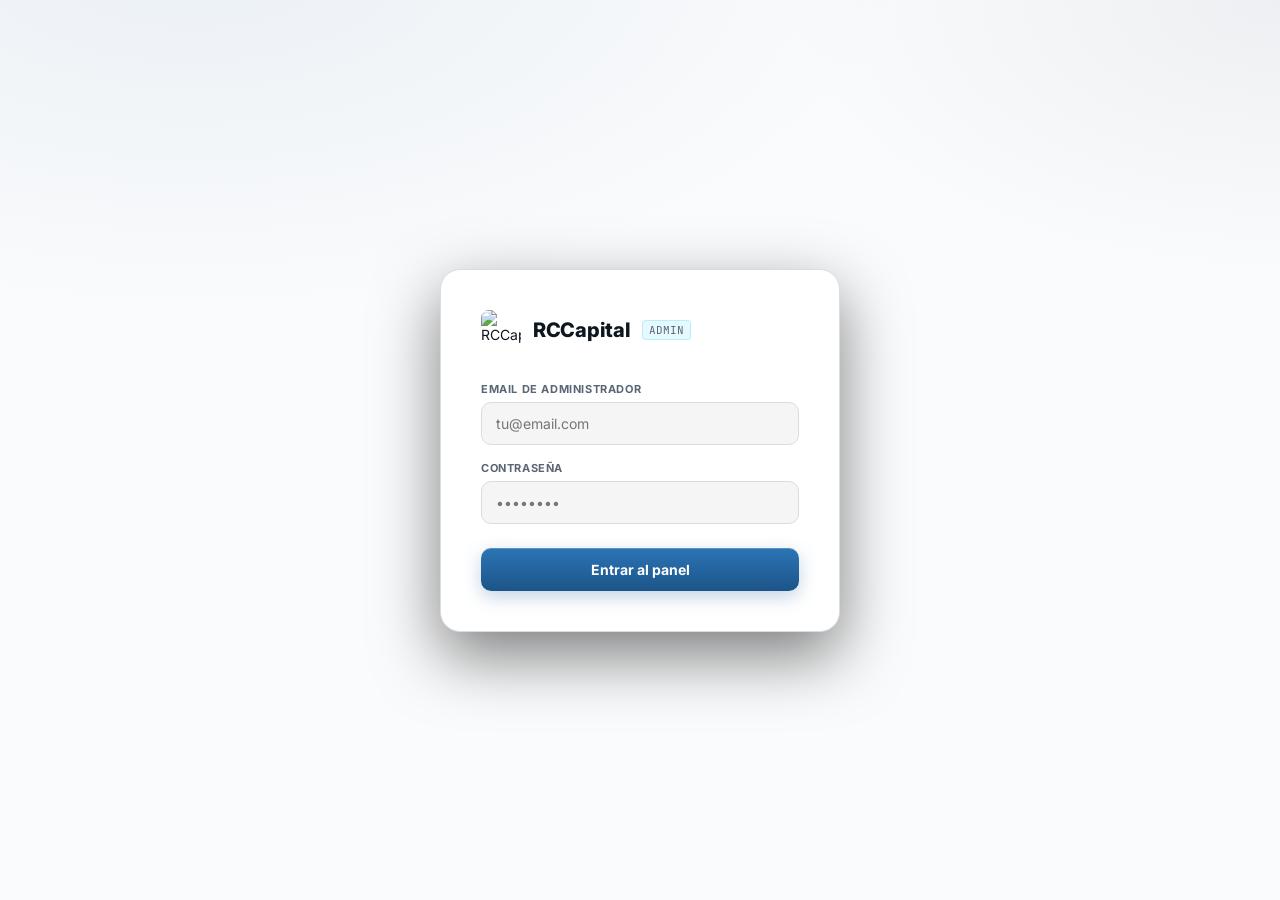
==== admin.html @ 69b7f6bd "Add files via upload" ====
<!doctype html>
<html lang="es">
<head>
<meta charset="utf-8"/>
<meta name="viewport" content="width=device-width,initial-scale=1"/>
<title>RCCapital · Admin</title>
<link href="https://fonts.googleapis.com/css2?family=Inter:wght@300;400;500;600&family=JetBrains+Mono:wght@400;500&display=swap" rel="stylesheet"/>
<script src="https://cdn.jsdelivr.net/npm/@supabase/supabase-js@2"></script>
<style>
:root{
  --bg:#FAFBFC;--surface:#F1F4F8;--surface2:#E4E9F0;
  --border:#D6DDE6;--border2:#A8C2DA;
  --text:#0E1620;--text2:#5A6675;--muted:#5A6675;
  --accent:#23639E;--accent2:#1D5488;--steel:#7C8B9C;
  --good:#0B8A6B;--bad:#C8483C;--warn:#C47A1E;
  --sans:'Inter','Helvetica Neue',sans-serif;
  --mono:'JetBrains Mono','Fira Code',monospace;
  --r:6px;--rm:12px;
  --btn-grad:linear-gradient(180deg,#2C74B4 0%,#23639E 55%,#1D5488 100%);
  --btn-hover:linear-gradient(180deg,#337FC2 0%,#2A6EAC 55%,#215E96 100%);
  --btn-shadow:0 1px 0 rgba(255,255,255,.22) inset,0 6px 18px rgba(35,99,158,.28);
  --shadow:0 2px 12px rgba(20,22,27,.14);
  --shadow-lg:0 8px 32px rgba(20,22,27,.18);
}

*,*::before,*::after{box-sizing:border-box;margin:0;padding:0;}
body{font-family:var(--sans);background:radial-gradient(1200px 600px at 15% -5%,rgba(35,99,158,.07),transparent 60%),radial-gradient(900px 500px at 100% 0%,rgba(124,139,156,.10),transparent 55%),#FAFBFC;background-attachment:fixed;color:var(--text);min-height:100vh;font-size:14px;-webkit-font-smoothing:antialiased;}

/* LOGIN */
#loginScreen{min-height:100vh;display:flex;align-items:center;justify-content:center;padding:24px;}
.login-box{background:#fff;border:1px solid var(--border);border-radius:20px;
  padding:40px;width:100%;max-width:400px;box-shadow:0 24px 64px rgba(0,0,0,.5);}
.login-logo{display:flex;align-items:center;gap:12px;margin-bottom:32px;}
.login-logo .dot{width:10px;height:10px;border-radius:50%;background:var(--btn-grad);}
.login-logo h1{font-size:20px;font-weight:800;letter-spacing:-.3px;}
.login-logo span{font-size:11px;color:var(--muted);background:rgba(0,194,255,.1);
  border:1px solid rgba(0,194,255,.2);border-radius:4px;padding:2px 6px;font-family:var(--mono);}
.field{margin-bottom:16px;}
.field label{display:block;font-size:11px;font-weight:700;letter-spacing:.6px;
  text-transform:uppercase;color:var(--muted);margin-bottom:6px;}
.field input{width:100%;padding:12px 14px;background:rgba(0,0,0,.04);
  border:1px solid var(--border);border-radius:10px;color:var(--text);
  font-family:var(--sans);font-size:14px;outline:none;transition:border-color .2s;}
.field input:focus{border-color:var(--accent);}
.btn-primary{width:100%;padding:13px;background:var(--btn-grad);color:#000;
  font-family:var(--sans);font-size:14px;font-weight:700;border:none;
  border-radius:10px;cursor:pointer;transition:opacity .2s;margin-top:8px;}
.btn-primary:hover{opacity:.85;}
.btn-primary:disabled{opacity:.4;cursor:not-allowed;}
#loginErr{font-size:12px;color:var(--bad);margin-top:10px;text-align:center;display:none;}

/* MAIN APP */
#appScreen{display:none;min-height:100vh;}

/* SIDEBAR */
.layout{display:flex;min-height:100vh;}

/* SIDEBAR */
.sidebar{
  width:220px;
  background:linear-gradient(180deg,#1D4B7C 0%,#163A61 55%,#102A47 100%);
  border-right:1px solid rgba(255,255,255,.06);
  box-shadow:2px 0 16px rgba(16,42,71,.18);
  padding:20px 14px;display:flex;flex-direction:column;flex-shrink:0;
  transition:width .25s ease, padding .25s ease;overflow:hidden;position:relative;
}
.sidebar::after{
  content:'';position:absolute;top:0;left:0;right:0;height:1px;
  background:linear-gradient(90deg,transparent,rgba(255,255,255,.18),transparent);
  pointer-events:none;
}
.sidebar.collapsed{width:56px;padding:20px 8px;}
.sidebar.collapsed .sidebar-logo h2,
.sidebar.collapsed .sidebar-logo .tag,
.sidebar.collapsed .nav-label,
.sidebar.collapsed .logout-btn span,
.sidebar.collapsed .sidebar-bottom{display:none;}
.sidebar.collapsed .nav-item{justify-content:center;padding:10px 6px;}
.sidebar.collapsed .nav-item .icon{width:auto;}
.sidebar-logo{display:flex;align-items:center;gap:8px;margin-bottom:28px;padding:0 4px;min-width:0;}
.sidebar-logo h2{font-size:15px;font-weight:800;white-space:nowrap;color:#FFFFFF;letter-spacing:-.2px;}
.sidebar-logo .tag{font-size:9px;color:#9FC8EC;font-family:var(--mono);font-weight:600;
  background:rgba(159,200,236,.14);border:1px solid rgba(159,200,236,.30);
  border-radius:4px;padding:2px 5px;white-space:nowrap;letter-spacing:.5px;}


.nav-item{display:flex;align-items:center;gap:10px;padding:10px 12px;border-radius:10px;
  font-size:13px;font-weight:600;color:var(--muted);cursor:pointer;
  transition:all .15s;border:none;background:transparent;width:100%;text-align:left;margin-bottom:2px;
  white-space:nowrap;overflow:hidden;}
.nav-item:hover{background:rgba(0,0,0,.04);color:var(--text);}
.nav-item.active{background:rgba(0,194,255,.1);color:var(--accent);}
.nav-item .icon{font-size:16px;width:20px;text-align:center;flex-shrink:0;}
.nav-label{overflow:hidden;text-overflow:ellipsis;}
.sidebar-bottom{margin-top:auto;}
.logout-btn{display:flex;align-items:center;gap:8px;padding:10px 12px;border-radius:10px;
  font-size:12px;color:var(--bad);cursor:pointer;background:rgba(255,79,106,.08);
  border:1px solid rgba(255,79,106,.15);width:100%;font-family:var(--sans);font-weight:600;
  transition:all .15s;}
.logout-btn:hover{background:rgba(255,79,106,.15);}

/* MOBILE */
@media(max-width:768px){
  .layout{flex-direction:column;}
  .sidebar{
    width:100% !important;flex-direction:row;align-items:center;
    padding:10px 14px !important;border-right:none;
    border-bottom:1px solid rgba(255,255,255,.08);flex-shrink:0;
    overflow-x:auto;gap:4px;
    background:linear-gradient(90deg,#1D4B7C 0%,#163A61 60%,#102A47 100%);
    box-shadow:0 2px 14px rgba(16,42,71,.20);
  }
  .sidebar.collapsed{width:100% !important;}
  .sidebar-logo{margin-bottom:0;margin-right:8px;}
  .sidebar-logo h2{font-size:13px;}
  .sidebar-logo .tag{display:none;}
  
  .sidebar.collapsed .sidebar-logo h2{display:block;}
  .sidebar.collapsed .nav-label{display:block;}
  .sidebar.collapsed .nav-item{justify-content:flex-start;padding:8px 10px;}
  .sidebar-bottom{display:none;}
  .nav-item{padding:8px 10px;font-size:12px;margin-bottom:0;flex-shrink:0;border-radius:8px;}
  .nav-item .icon{font-size:14px;}
  .sidebar-nav-group{display:flex;gap:4px;flex:1;overflow-x:auto;}
}

/* CONTENT */
.content{flex:1;padding:24px;overflow-y:auto;}
@media(max-width:768px){
  .content{padding:14px;}
  .page-title{font-size:18px;}
  .page-sub{font-size:12px;margin-bottom:16px;}
  .stats-row{grid-template-columns:repeat(3,1fr);gap:8px;margin-bottom:14px;}
  .stat-box{padding:12px;}
  .stat-box .sv{font-size:20px;}
  .card-bd{padding:20px;}
  .form-grid{grid-template-columns:1fr;}
}
.page{display:none;}
.page.active{display:block;}
.page-title{font-size:22px;font-weight:800;margin-bottom:4px;}
.page-sub{font-size:13px;color:var(--muted);margin-bottom:28px;}

/* CARDS */
.card{background:#FFFFFF;border:1px solid #D6DDE6;border-radius:14px;box-shadow:0 2px 10px rgba(20,22,27,.08);margin-bottom:16px;}
.card-hd{padding:16px 20px;border-bottom:1px solid #D6DDE6;display:flex;justify-content:space-between;align-items:center;}
.card-hd h3{font-size:13px;font-weight:700;}
.card-bd{padding:20px;}

/* STATS ROW */
.stats-row{display:grid;grid-template-columns:repeat(3,1fr);gap:12px;margin-bottom:20px;}
.stat-box{background:#fff;border:1px solid var(--border);border-radius:14px;padding:18px;}
.stat-box .sl{font-size:10px;font-weight:700;letter-spacing:.5px;text-transform:uppercase;color:var(--muted);margin-bottom:6px;}
.stat-box .sv{font-size:26px;font-weight:800;font-family:var(--mono);}
.stat-box.accent .sv{color:var(--accent);}
.stat-box.good .sv{color:var(--good);}

/* BUTTONS */
.btn{font-family:var(--sans);font-size:12px;font-weight:700;padding:8px 14px;
  border-radius:8px;border:1px solid var(--border2);background:#F8FAFC;
  color:var(--text);cursor:pointer;transition:all .15s;display:inline-flex;align-items:center;gap:6px;}
.btn:hover{background:rgba(255,255,255,.12);}
.btn.accent{background:rgba(0,194,255,.12);border-color:rgba(0,194,255,.3);color:var(--accent);}
.btn.accent:hover{background:rgba(0,194,255,.22);}
.btn.danger{background:rgba(255,79,106,.08);border-color:rgba(255,79,106,.25);color:var(--bad);}
.btn.danger:hover{background:rgba(255,79,106,.18);}
.btn.good{background:rgba(34,214,138,.1);border-color:rgba(34,214,138,.25);color:var(--good);}
.btn:disabled{opacity:.4;cursor:not-allowed;}

/* TABLE */
.tbl-wrap{overflow-x:auto;border-radius:10px;border:1px solid var(--border);}
table{width:100%;border-collapse:collapse;font-size:13px;}
th,td{padding:11px 14px;text-align:left;border-bottom:1px solid var(--border);}
th{font-size:10px;font-weight:700;letter-spacing:.5px;text-transform:uppercase;
  color:var(--muted);background:rgba(255,255,255,.02);}
tr:last-child td{border-bottom:none;}
tr:hover td{background:rgba(255,255,255,.02);}
td .mono{font-family:var(--mono);font-size:11px;color:var(--muted);}
.badge{font-size:10px;font-weight:700;padding:3px 8px;border-radius:20px;
  font-family:var(--mono);letter-spacing:.3px;}
.badge.good{background:rgba(34,214,138,.12);color:var(--good);border:1px solid rgba(34,214,138,.2);}
.badge.warn{background:rgba(245,166,35,.1);color:var(--warn);border:1px solid rgba(245,166,35,.2);}
.badge.bad{background:rgba(255,79,106,.1);color:var(--bad);border:1px solid rgba(255,79,106,.2);}

/* FORM */
.form-grid{display:grid;grid-template-columns:1fr 1fr;gap:14px;}
@media(max-width:600px){.form-grid{grid-template-columns:1fr;}}
.form-field{display:flex;flex-direction:column;gap:6px;}
.form-field label{font-size:11px;font-weight:700;letter-spacing:.5px;text-transform:uppercase;color:var(--muted);}
.form-field input,.form-field select{padding:10px 12px;background:rgba(0,0,0,.04);
  border:1px solid var(--border);border-radius:8px;color:var(--text);
  font-family:var(--sans);font-size:13px;outline:none;transition:border-color .2s;}
.form-field input:focus,.form-field select:focus{border-color:var(--accent);}
.form-field select option{background:#F1F4F8;}
.file-input{padding:10px 12px;background:rgba(0,0,0,.04);
  border:1.5px dashed var(--border2);border-radius:8px;color:var(--muted);
  font-family:var(--sans);font-size:13px;cursor:pointer;width:100%;display:block;}
.form-full{grid-column:1/-1;}

/* TOAST */
#toast{position:fixed;right:20px;bottom:20px;z-index:999;
  background:#F1F4F8;border:1px solid var(--border2);
  padding:12px 18px;border-radius:12px;font-size:13px;
  box-shadow:0 8px 24px rgba(0,0,0,.4);display:none;max-width:320px;}
#toast.good{border-color:rgba(34,214,138,.3);color:var(--good);}
#toast.bad{border-color:rgba(255,79,106,.3);color:var(--bad);}

/* MODAL */
.modal-overlay{
  position:fixed;top:0;left:0;right:0;bottom:0;
  background:rgba(14,22,32,.60);backdrop-filter:blur(4px);-webkit-backdrop-filter:blur(4px);
  display:none;align-items:center;justify-content:center;
  z-index:9999;padding:20px;
  -webkit-backdrop-filter:blur(6px);backdrop-filter:blur(6px);
}
.modal-overlay.open{display:flex;}
.modal{background:#FFFFFF;border-radius:20px;box-shadow:0 24px 60px rgba(14,22,32,.18);border:1px solid #D6DDE6;}
.modal h3{font-size:16px;font-weight:800;margin-bottom:6px;}
.modal p{font-size:13px;color:var(--muted);margin-bottom:20px;}
.modal-actions{display:flex;gap:10px;justify-content:flex-end;margin-top:20px;}

/* EMPTY */
.empty{text-align:center;padding:48px 20px;color:var(--muted);}
.empty .ei{font-size:40px;margin-bottom:12px;}
.empty p{font-size:13px;}

/* LOADER */
.spinner{display:inline-block;width:16px;height:16px;border:2px solid rgba(255,255,255,.2);
  border-top-color:var(--accent);border-radius:50%;animation:spin .7s linear infinite;}
@keyframes spin{to{transform:rotate(360deg);}}

/* UPLOAD PROGRESS */
.progress-bar{height:4px;background:rgba(0,0,0,.06);border-radius:2px;overflow:hidden;margin-top:8px;}
.progress-fill{height:100%;background:var(--btn-grad);border-radius:2px;transition:width .3s ease;width:0%;}

  /* PIN PAD */
  #adminPinOverlay{display:none;position:fixed;inset:0;background:rgba(0,0,0,.95);z-index:999;flex-direction:column;align-items:center;justify-content:center;gap:24px;}
  .pin-dot{width:14px;height:14px;border-radius:50%;background:rgba(255,255,255,.10);border:2px solid rgba(255,255,255,.45);transition:all .2s;}
  .pin-dot.filled{background:#FFFFFF;border-color:#FFFFFF;box-shadow:0 0 14px rgba(255,255,255,.55);}
  .pin-dot.ok{background:var(--good);border-color:var(--good);}
  .pin-dot.err{background:var(--bad);border-color:var(--bad);}
  .pin-btn{font-family:var(--mono);font-size:23px;font-weight:600;width:68px;height:68px;border-radius:50%;border:none;background:#FFFFFF;color:#0E1620;cursor:pointer;transition:transform .1s,background .12s;-webkit-tap-highlight-color:transparent;box-shadow:0 4px 14px rgba(0,0,0,.28);}
  .pin-btn:hover{background:rgba(255,255,255,.14);}
  .pin-btn:active{background:#C5D9EC;transform:scale(.92);}
  .pin-del{background:rgba(255,79,106,.08);border-color:rgba(255,79,106,.2);color:var(--bad);}
  .pin-cancel{background:rgba(0,0,0,.03);color:var(--muted);}


/* Theme pill */
.theme-row{display:flex;align-items:center;gap:6px;padding:8px 0;margin-bottom:4px;}
.theme-row span{font-size:11px;color:var(--muted);}
.th-admin-pill{width:36px;height:20px;border-radius:10px;background:#F1F4F8;border:1px solid var(--border);cursor:pointer;padding:2px;display:flex;align-items:center;transition:background .2s;}
.th-admin-pill.pill-on{background:var(--btn-grad);border-color:var(--accent);}
.th-admin-pill .pill-knob{width:14px;height:14px;border-radius:50%;background:var(--muted);transition:transform .2s,background .2s;}
.th-admin-pill.pill-on .pill-knob{transform:translateX(16px);background:#fff;}

.sidebar .nav-item{color:#D6E4F2 !important;border-radius:8px;font-weight:500;}
.sidebar .nav-item:hover{background:rgba(255,255,255,.09) !important;color:#FFFFFF !important;}
.sidebar .nav-item.active{background:rgba(255,255,255,.14) !important;color:#FFFFFF !important;font-weight:600;box-shadow:inset 0 1px 0 rgba(255,255,255,.14);}
.sidebar .sidebar-logo h2{color:#FFFFFF !important;}
.sidebar .sidebar-logo .tag{color:#9FC8EC !important;border-color:rgba(159,200,236,.30) !important;}
.sidebar .nav-label{color:inherit !important;}
.sidebar .logout-btn{color:#D6E4F2 !important;border:1px solid rgba(255,255,255,.16) !important;background:transparent !important;border-radius:8px;}
.sidebar .logout-btn:hover{background:rgba(200,72,60,.22) !important;color:#FFC9C4 !important;border-color:rgba(200,72,60,.4) !important;}
.sidebar .theme-row span{color:#9FC8EC !important;}

.btn.primary,.btn.accent,.btn-primary{background:var(--btn-grad) !important;color:#fff !important;box-shadow:var(--btn-shadow) !important;border:none !important;}
.btn.primary:hover,.btn.accent:hover{background:var(--btn-hover) !important;}

/* Client detail fullscreen page */
@media(max-width:768px){
  .det-kpi-row{grid-template-columns:repeat(2,1fr) !important;}
  #modalDetalle h3{font-size:22px !important;}
  #modalDetalle #detROI{font-size:36px !important;}
  #modalDetalle #detEquity{font-size:20px !important;}
}
@media(max-width:560px){
  #modalDetalle [style*="grid-template-columns:1fr auto"]{grid-template-columns:1fr !important;}
  #modalDetalle [style*="text-align:right"]{text-align:left !important;}
}
</style>
<script src="config.js"></script></head>
<body>

<!-- LOGIN -->
<div id="loginScreen">
  <div class="login-box">
    <div class="login-logo" id="secretLogoAdmin" onclick="handleAdminTap()" style="cursor:pointer;user-select:none;-webkit-tap-highlight-color:transparent;transition:opacity .1s;">
      <img src="logo.png" style="width:40px;height:40px;object-fit:contain;border-radius:8px;" alt="RCCapital"/>
      <h1>RCCapital</h1>
      <span>ADMIN</span>
    </div>
    <div class="field">
      <label>Email de administrador</label>
      <input type="email" id="adminEmail" placeholder="tu@email.com" autocomplete="email"/>
    </div>
    <div class="field">
      <label>Contraseña</label>
      <input type="password" id="adminPass" placeholder="••••••••" autocomplete="current-password"/>
    </div>
    <button class="btn-primary" id="loginBtn" onclick="login()">Entrar al panel</button>
    <div id="loginErr"></div>
  </div>
</div>

<!-- APP -->
<div id="appScreen">
  <div class="layout">
    <!-- SIDEBAR -->
    <div class="sidebar" id="adminSidebar">
      <div class="sidebar-logo" onclick="handleAdminTap()" style="cursor:pointer;" title="5 clics para PIN">
        <img src="logo.png" style="width:26px;height:26px;object-fit:contain;border-radius:6px;flex-shrink:0;background:rgba(255,255,255,.94);padding:3px;box-shadow:0 2px 8px rgba(0,0,0,.22);" alt="RCC"/>
        <h2>RCCapital</h2>
        <span class="tag">ADMIN</span>
      </div>
      <div class="sidebar-nav-group">
        <button class="nav-item active" data-page="dashboard" onclick="showPage('dashboard',this)">
          <span class="icon">📊</span><span class="nav-label"> Dashboard</span>
        </button>
        <button class="nav-item" data-page="ingresos" onclick="showPage('ingresos',this);loadIngresos()">Solicitudes</button><button class="nav-item" data-page="clientes" onclick="showPage('clientes',this)">
          <span class="icon">👥</span><span class="nav-label"> Clientes</span>
        </button>
        <button class="nav-item" data-page="reportes" onclick="showPage('reportes',this)">
          <span class="icon">📁</span><span class="nav-label"> Reportes</span>
        </button>
        <button class="nav-item" data-page="micuenta" onclick="showPage('micuenta',this)">
          <span class="icon">💰</span><span class="nav-label"> Mi Cuenta</span>
        </button>
      </div>
      <div class="sidebar-bottom">
        <div class="theme-row">
          <span>🌙</span>
          <button class="th-admin-pill" id="adminThemePill" onclick="toggleAdminTheme()"><div class="pill-knob"></div></button>
          <span>☀️</span>
        </div>
        <button class="logout-btn" onclick="logout()"><span>🚪</span><span> Cerrar sesión</span></button>
      </div>
    </div>

    <!-- CONTENT -->
    <div class="content">
      <!-- TOP ACTION BAR - visible on all pages -->
      <div id="topActionBar" style="display:flex;align-items:center;justify-content:space-between;
        padding:10px 24px;background:#fff;border-bottom:1px solid var(--border);
        box-shadow:var(--shadow);position:sticky;top:0;z-index:40;gap:12px;flex-wrap:wrap;">
        <div id="topBarTitle" style="font-size:15px;font-weight:700;color:#0E1620;font-family:var(--sans);letter-spacing:-.3px;">Dashboard</div>
        <div style="display:flex;gap:8px;align-items:center;flex-wrap:wrap;">
          <button onclick="showPage('dashboard',this)" 
            style="padding:9px 18px;border-radius:var(--r);border:1px solid var(--border);background:#fff;color:#0E1620;font-size:13px;font-weight:500;cursor:pointer;font-family:var(--sans);box-shadow:0 1px 3px rgba(20,22,27,.08);">📊 Dashboard</button>
          <button onclick="showPage('clientes',this)"
            style="padding:9px 18px;border-radius:var(--r);border:1px solid var(--border);background:#fff;color:#0E1620;font-size:13px;font-weight:500;cursor:pointer;font-family:var(--sans);box-shadow:0 1px 3px rgba(20,22,27,.08);">👥 Clientes</button>
          <button onclick="showPage('reportes',this)"
            style="padding:9px 18px;border-radius:var(--r);border:1px solid var(--border);background:#fff;color:#0E1620;font-size:13px;font-weight:500;cursor:pointer;font-family:var(--sans);box-shadow:0 1px 3px rgba(20,22,27,.08);">📄 Reportes</button>
          <button onclick="showPage('micuenta',this)"
            style="padding:9px 18px;border-radius:var(--r);border:1px solid var(--border);background:#fff;color:#0E1620;font-size:13px;font-weight:500;cursor:pointer;font-family:var(--sans);box-shadow:0 1px 3px rgba(20,22,27,.08);">💰 Mi Cuenta</button>
          <button onclick="logout()"
            style="padding:8px 16px;border-radius:var(--r);border:none;background:var(--btn-grad);box-shadow:var(--btn-shadow);color:#fff;font-size:13px;cursor:pointer;font-family:var(--sans);">Salir</button>
        </div>
      </div>

      <!-- DASHBOARD -->
      <div class="page" id="page-ingresos"><h2>Solicitudes de ingreso</h2><button class="btn" onclick="loadIngresos()">Actualizar</button><div id="ingresosList"></div><h2>Depósitos y retiros</h2><div id="movimientosList"></div><h2>Vincular cuenta del broker</h2><select id="bindCliente"></select><input id="bindInvestment" placeholder="InvestmentId"/><button class="btn" onclick="bindBroker()">Guardar vínculo</button></div><div class="page active" id="page-dashboard">
        <div class="page-title">Dashboard</div>
        <div class="page-sub">Panorama general del fondo</div>

        <!-- KEY METRICS -->
        <div style="display:grid;grid-template-columns:repeat(auto-fit,minmax(180px,1fr));gap:12px;margin-bottom:20px;">
          <div style="background:#fff;border:1px solid #D6DDE6;border-radius:14px;padding:18px 20px;box-shadow:0 2px 8px rgba(20,22,27,.07);">
            <div style="font-size:10px;font-weight:700;letter-spacing:.8px;text-transform:uppercase;color:#5A6675;margin-bottom:8px;">AUM Total</div>
            <div id="statAUM" style="font-size:24px;font-weight:700;color:#0E1620;font-family:var(--mono);">—</div>
            <div style="font-size:11px;color:#5A6675;margin-top:4px;">Capital bajo gestión</div>
          </div>
          <div style="background:#fff;border:1px solid #D6DDE6;border-radius:14px;padding:18px 20px;box-shadow:0 2px 8px rgba(20,22,27,.07);">
            <div style="font-size:10px;font-weight:700;letter-spacing:.8px;text-transform:uppercase;color:#5A6675;margin-bottom:8px;">Capital Depositado</div>
            <div id="statDeposited" style="font-size:24px;font-weight:700;color:#0E1620;font-family:var(--mono);">—</div>
            <div style="font-size:11px;color:#5A6675;margin-top:4px;">Suma de depósitos</div>
          </div>
          <div style="background:#fff;border:1px solid #D6DDE6;border-radius:14px;padding:18px 20px;box-shadow:0 2px 8px rgba(20,22,27,.07);">
            <div style="font-size:10px;font-weight:700;letter-spacing:.8px;text-transform:uppercase;color:#5A6675;margin-bottom:8px;">P&L Agregado</div>
            <div id="statPnL" style="font-size:24px;font-weight:700;font-family:var(--mono);">—</div>
            <div id="statPnLPct" style="font-size:11px;color:#5A6675;margin-top:4px;">—</div>
          </div>
          <div style="background:#fff;border:1px solid #D6DDE6;border-radius:14px;padding:18px 20px;box-shadow:0 2px 8px rgba(20,22,27,.07);">
            <div style="font-size:10px;font-weight:700;letter-spacing:.8px;text-transform:uppercase;color:#5A6675;margin-bottom:8px;">Inversores</div>
            <div id="statClientes" style="font-size:24px;font-weight:700;color:#23639E;font-family:var(--mono);">—</div>
            <div id="statClientesSub" style="font-size:11px;color:#5A6675;margin-top:4px;">Cuentas activas</div>
          </div>
        </div>

        <!-- CHARTS ROW -->
        <div style="display:grid;grid-template-columns:1.4fr 1fr;gap:12px;margin-bottom:20px;" id="dashChartsRow">
          <!-- AUM per client bar chart -->
          <div style="background:#fff;border:1px solid #D6DDE6;border-radius:14px;padding:20px;box-shadow:0 2px 8px rgba(20,22,27,.07);">
            <div style="font-size:13px;font-weight:700;color:#0E1620;margin-bottom:4px;">Capital por Inversor</div>
            <div style="font-size:11px;color:#5A6675;margin-bottom:16px;">Distribución del AUM</div>
            <canvas id="chartAUM" style="width:100%;height:220px;"></canvas>
          </div>
          <!-- Performance distribution -->
          <div style="background:#fff;border:1px solid #D6DDE6;border-radius:14px;padding:20px;box-shadow:0 2px 8px rgba(20,22,27,.07);">
            <div style="font-size:13px;font-weight:700;color:#0E1620;margin-bottom:4px;">Rendimiento</div>
            <div style="font-size:11px;color:#5A6675;margin-bottom:16px;">Inversores en positivo vs negativo</div>
            <canvas id="chartPerf" style="width:100%;height:180px;"></canvas>
            <div id="perfLegend" style="display:flex;flex-direction:column;gap:8px;margin-top:16px;"></div>
          </div>
        </div>

        <!-- ROI RANKING -->
        <div class="card">
          <div class="card-hd"><h3>Rendimiento por Inversor</h3><span style="font-size:11px;color:#5A6675;">Ordenado por ROI</span></div>
          <div class="card-bd" id="roiRanking" style="padding:8px 20px 20px;">
            <div style="text-align:center;padding:24px;color:#5A6675;font-size:13px;">Cargando...</div>
          </div>
        </div>

        <!-- RECENT ACTIVITY -->
        <div class="card">
          <div class="card-hd"><h3>Actividad reciente</h3></div>
          <div class="card-bd" id="actividadReciente">
            <div class="empty"><div class="ei">📋</div><p>Cargando...</p></div>
          </div>
        </div>
      </div>

      <!-- MI CUENTA -->
      <div class="page" id="page-micuenta">
        <div class="page-title">Mi Cuenta</div>
        <div class="page-sub">Tus comisiones y retiros como gestor — desde el CSV consolidado</div>

        <!-- Upload consolidated CSV -->
        <div class="card" id="mcUploadCard" style="border-color:rgba(245,166,35,.2);background:linear-gradient(160deg,rgba(245,166,35,.04),#F1F4F8);">
          <div class="card-hd">
            <h3>📤 Cargar CSV consolidado</h3>
            <span style="font-size:11px;color:var(--muted);">Mismo archivo que descargas de Vantage</span>
          </div>
          <div class="card-bd">
            <div id="mcDropZone"
              style="border:2px dashed rgba(245,166,35,.3);border-radius:12px;padding:28px;text-align:center;cursor:pointer;transition:all .2s;background:rgba(245,166,35,.04);"
              ondragover="event.preventDefault();this.style.borderColor='var(--warn)';this.style.background='rgba(245,166,35,.1)';"
              ondragleave="this.style.borderColor='rgba(245,166,35,.3)';this.style.background='rgba(245,166,35,.04)';"
              ondrop="mcHandleDrop(event)"
              onclick="$('mcFileInput').click()">
              <div style="font-size:32px;margin-bottom:8px;">📊</div>
              <div style="font-size:14px;font-weight:700;color:var(--warn);">Arrastra el CSV consolidado de Vantage</div>
              <div style="font-size:12px;color:var(--muted);margin-top:4px;" id="mcDropSub">Se actualiza automáticamente al subir reportes · o carga aquí el CSV</div>
            </div>
            <input type="file" id="mcFileInput" accept=".csv" style="display:none;" onchange="mcLoadFile(this.files)"/>
            <div id="mcFileStatus" style="margin-top:10px;font-size:12px;color:var(--muted);font-family:var(--mono);"></div>
          </div>
        </div>

        <!-- KPIs gestor -->
        <div id="mcStats" style="display:none;">
          <div class="stats-row" style="grid-template-columns:repeat(4,1fr);">
            <div class="stat-box good"><div class="sl">Total comisiones</div><div class="sv" id="mcTotalFees">—</div></div>
            <div class="stat-box accent"><div class="sl">Performance fees</div><div class="sv" id="mcPerfFees">—</div></div>
            <div class="stat-box"><div class="sl">Management fees</div><div class="sv" id="mcMgmtFees">—</div></div>
            <div class="stat-box" style="border-color:rgba(255,79,106,.2);">
              <div class="sl">Total retirado</div>
              <div class="sv" style="color:var(--bad);" id="mcWithdrawals">—</div>
            </div>
          </div>
          <div class="stats-row" style="grid-template-columns:repeat(3,1fr);margin-top:-4px;">
            <div class="stat-box"><div class="sl">Deposit fees</div><div class="sv" id="mcDepFees">—</div></div>
            <div class="stat-box good"><div class="sl">Balance disponible</div><div class="sv" id="mcBalance">—</div></div>
            <div class="stat-box"><div class="sl">Meses operados</div><div class="sv" id="mcMeses">—</div></div>
          </div>

          <!-- Chart: comisiones mensuales -->
          <div class="card" style="margin-top:4px;">
            <div class="card-hd">
              <h3>Comisiones mensuales</h3>
              <div style="display:flex;gap:6px;">
                <span id="mcLegPerf" style="font-size:10px;padding:3px 8px;border-radius:4px;background:rgba(34,214,138,.12);color:var(--good);font-family:var(--mono);">● Performance</span>
                <span id="mcLegMgmt" style="font-size:10px;padding:3px 8px;border-radius:4px;background:rgba(0,194,255,.12);color:var(--accent);font-family:var(--mono);">● Management</span>
                <span id="mcLegDep"  style="font-size:10px;padding:3px 8px;border-radius:4px;background:rgba(245,166,35,.12);color:var(--warn);font-family:var(--mono);">● Deposit</span>
              </div>
            </div>
            <div class="card-bd">
              <div style="background:#F1F4F8;border:1px solid var(--border);border-radius:12px;padding:12px;">
                <canvas id="mcChart" style="display:block;width:100%;height:220px;"></canvas>
              </div>
            </div>
          </div>

          <!-- Desglose mensual tabla -->
          <div class="card">
            <div class="card-hd"><h3>Desglose mensual</h3></div>
            <div class="card-bd" style="padding:0;">
              <div style="overflow:auto;border-radius:10px;border:1px solid var(--border);">
                <table>
                  <thead><tr>
                    <th>Mes</th>
                    <th style="text-align:right">Performance</th>
                    <th style="text-align:right">Management</th>
                    <th style="text-align:right">Deposit</th>
                    <th style="text-align:right">Total fees</th>
                    <th style="text-align:right">Retiros</th>
                    <th style="text-align:right">Neto mes</th>
                  </tr></thead>
                  <tbody id="mcTableBody"></tbody>
                </table>
              </div>
            </div>
          </div>
        </div><!-- /mcStats -->
      </div><!-- /page-micuenta -->

      <!-- CLIENTES -->
      <div class="page" id="page-clientes">
        <div class="page-title">Clientes</div>
        <div class="page-sub">Gestiona los accesos de tus inversores</div>
        <p style="color:var(--muted);font-size:13px;line-height:1.6;">Los clientes se crean al aprobar su solicitud en Solicitudes de ingreso. Supabase envía la invitación y el inversor define su contraseña.</p>
        <button class="btn" onclick="loadClientes()" style="margin-bottom:16px;">Actualizar clientes</button>
        <div class="card">
          <div class="card-hd"><h3>Lista de clientes</h3><span id="clienteCount" class="badge warn">0</span></div>
          <div class="card-bd" style="padding:0;">
            <div class="tbl-wrap" id="clientesTableWrap">
              <table>
                <thead>
                  <tr>
                    <th>Nombre</th>
                    <th>Email</th>
                    <th>Contraseña</th>
                    <th>Reportes</th>
                    <th>Creado</th>
                    <th>Acciones</th>
                  </tr>
                </thead>
                <tbody id="clientesBody">
                  <tr><td colspan="6"><div class="empty"><div class="ei">👥</div><p>Sin clientes aún</p></div></td></tr>
                </tbody>
              </table>
            </div>
          </div>
        </div>
      </div>

      <!-- REPORTES -->
      <div class="page" id="page-reportes">
        <div class="page-title">Reportes</div>
        <div class="page-sub">Sube el CSV de Vantage para cada cliente</div>

        <!-- BULK UPLOAD -->
        <div class="card" style="border-color:rgba(0,194,255,.25);background:linear-gradient(160deg,rgba(0,194,255,.05),#F1F4F8);">
          <div class="card-hd">
            <h3>⚡ Actualización masiva</h3>
            <span style="font-size:11px;color:var(--muted);">Un solo CSV consolidado de Vantage — actualiza todos los clientes de una vez</span>
          </div>
          <div class="card-bd">
            <!-- Mode toggle -->
            <div style="display:flex;gap:8px;margin-bottom:16px;">
              <button id="modeSingle" class="btn active" onclick="setMode('single')" style="font-size:12px;">📄 CSV consolidado</button>
              <button id="modeMulti"  class="btn" onclick="setMode('multi')"  style="font-size:12px;">📂 Múltiples CSVs</button>
            </div>
            <div id="dropZone"
              style="border:2px dashed rgba(0,194,255,.3);border-radius:14px;padding:36px 20px;text-align:center;cursor:pointer;transition:all .2s;background:rgba(0,194,255,.04);"
              ondragover="event.preventDefault();this.style.borderColor='var(--accent)';this.style.background='rgba(0,194,255,.12)';"
              ondragleave="this.style.borderColor='rgba(0,194,255,.3)';this.style.background='rgba(0,194,255,.04)';"
              ondrop="handleDrop(event)"
              onclick="$('bulkFileInput').click()">
              <div style="font-size:40px;margin-bottom:12px;">📄</div>
              <div id="dropZoneTitle" style="font-size:15px;font-weight:700;color:var(--accent);">Arrastra el CSV consolidado de Vantage</div>
              <div id="dropZoneSub" style="font-size:12px;color:var(--muted);margin-top:6px;">Contiene todos los clientes — se separan automáticamente</div>
            </div>
            <input type="file" id="bulkFileInput" accept=".csv" style="display:none;" onchange="handleBulkFiles(this.files)"/>
            <div id="bulkPreview" style="display:none;margin-top:16px;">
              <div style="font-size:11px;font-weight:700;color:var(--muted);text-transform:uppercase;letter-spacing:.5px;margin-bottom:10px;">Archivos detectados:</div>
              <div id="bulkList" style="display:flex;flex-direction:column;gap:8px;max-height:300px;overflow-y:auto;"></div>
              <div style="display:flex;gap:12px;align-items:center;margin-top:16px;flex-wrap:wrap;">
                <button class="btn accent" id="btnBulkUpload" onclick="uploadAllBulk()" style="font-size:13px;padding:10px 20px;">⬆️ Subir todos</button>
                <button class="btn" onclick="clearBulk()">✕ Limpiar</button>
                <span id="bulkStatus" style="font-size:12px;color:var(--muted);"></span>
              </div>
            </div>
          </div>
        </div>

        <div class="card">
          <div class="card-hd"><h3>Subir reporte individual</h3></div>
          <div class="card-bd">
            <div class="form-grid">
              <div class="form-field">
                <label>Cliente</label>
                <select id="repCliente">
                  <option value="">— Selecciona un cliente —</option>
                </select>
              </div>

              <div class="form-field form-full">
                <label>Archivo CSV de Vantage</label>
                <input type="file" id="repCSV" accept=".csv,.xlsx" class="file-input"/>
                <div class="progress-bar" id="uploadProgress" style="display:none;">
                  <div class="progress-fill" id="uploadFill"></div>
                </div>
              </div>
              <div class="form-field form-full" style="flex-direction:row;align-items:center;gap:12px;">
                <button class="btn accent" id="btnSubirReporte" onclick="subirReporte()">
                  ⬆️ Subir reporte
                </button>
                <span id="uploadStatus" style="font-size:12px;color:var(--muted);"></span>
              </div>
            </div>
          </div>
        </div>
        <div class="card">
          <div class="card-hd"><h3>Historial de reportes subidos</h3></div>
          <div class="card-bd" style="padding:0;">
            <div class="tbl-wrap">
              <table>
                <thead>
                  <tr>
                    <th>Cliente</th>
                    <th>Período</th>
                    <th>Subido</th>
                    <th>Tamaño</th>
                    <th>Acciones</th>
                  </tr>
                </thead>
                <tbody id="reportesBody">
                  <tr><td colspan="5"><div class="empty"><div class="ei">📁</div><p>Sin reportes aún</p></div></td></tr>
                </tbody>
              </table>
            </div>
          </div>
        </div>
      </div>

    </div><!-- /content -->
  </div><!-- /layout -->
</div><!-- /appScreen -->

<!-- MODAL ELIMINAR -->
<div class="modal-overlay" id="modalEliminar" style="display:none;">
  <div class="modal">
    <h3>⚠️ Eliminar cliente</h3>
    <p id="modalMsg">¿Seguro que quieres eliminar este cliente?</p>
    <div class="modal-actions">
      <button class="btn" onclick="closeModal()">Cancelar</button>
      <button class="btn danger" id="modalConfirmBtn">Eliminar</button>
    </div>
  </div>
</div>

<!-- MODAL NUEVA CLAVE -->
<div class="modal-overlay" id="modalEditPass" style="display:none;">
  <div class="modal">
    <h3>🔑 Nueva clave de acceso</h3>
    <p id="editPassMsg">Nueva clave para el cliente:</p>
    <div style="margin-top:14px;padding:16px;background:rgba(0,194,255,.08);border:1px solid rgba(0,194,255,.25);border-radius:12px;display:flex;align-items:center;justify-content:space-between;gap:12px;">
      <span id="editPassInput" style="font-family:var(--mono);font-size:20px;font-weight:700;color:var(--accent);letter-spacing:3px;">—</span>
      <button onclick="regeneratePassPreview()" style="background:none;border:none;cursor:pointer;color:var(--muted);font-size:20px;" title="Generar otra">🔄</button>
    </div>
    <p style="font-size:11px;color:var(--muted);margin-top:8px;">Envíasela al cliente por WhatsApp.</p>
    <div class="modal-actions">
      <button class="btn" onclick="closeEditPass()">Cancelar</button>
      <button class="btn accent" id="editPassConfirmBtn" onclick="saveNewPass()">✅ Confirmar</button>
    </div>
  </div>
</div>

<!-- ADMIN PIN -->
<div id="adminPinOverlay" style="display:none;position:fixed;inset:0;background:linear-gradient(135deg,#0D1218,#1B2A3B);z-index:9999;flex-direction:column;align-items:center;justify-content:center;gap:24px;">
  <div style="text-align:center;">
    <div style="font-size:10px;font-weight:700;letter-spacing:2.5px;text-transform:uppercase;color:#A8C2DA;margin-bottom:20px;">Acceso rápido</div>
    <div id="adminPinDots" style="display:flex;gap:14px;justify-content:center;margin-bottom:28px;">
      <div class="pin-dot"></div><div class="pin-dot"></div><div class="pin-dot"></div><div class="pin-dot"></div>
    </div>
    <div style="display:grid;grid-template-columns:repeat(3,1fr);gap:10px;width:228px;margin:0 auto;">
      <button class="pin-btn" onclick="adminPinTap('1')">1</button><button class="pin-btn" onclick="adminPinTap('2')">2</button><button class="pin-btn" onclick="adminPinTap('3')">3</button>
      <button class="pin-btn" onclick="adminPinTap('4')">4</button><button class="pin-btn" onclick="adminPinTap('5')">5</button><button class="pin-btn" onclick="adminPinTap('6')">6</button>
      <button class="pin-btn" onclick="adminPinTap('7')">7</button><button class="pin-btn" onclick="adminPinTap('8')">8</button><button class="pin-btn" onclick="adminPinTap('9')">9</button>
      <button class="pin-btn pin-del" onclick="adminPinDel()">⌫</button><button class="pin-btn" onclick="adminPinTap('0')">0</button><button class="pin-btn pin-cancel" onclick="adminPinClose()">✕</button>
    </div>
    <div id="adminPinErr" style="font-size:12px;color:var(--bad);margin-top:18px;height:16px;"></div>
  </div>
</div>

<div id="toast"></div>



<script>


// ── CONFIG ────────────────────────────────────────────────────────
const SUPABASE_URL = RC_CONFIG.url;
const SUPABASE_KEY = RC_CONFIG.anonKey;

// Admin credentials — cambia esto


// ── THEME ──
(function(){
  var t = localStorage.getItem('rcAdminTheme') || 'dark';
  document.documentElement.setAttribute('data-theme', t);
})();
function toggleAdminTheme(){
  var t = document.documentElement.getAttribute('data-theme') === 'dark' ? 'light' : 'dark';
  document.documentElement.setAttribute('data-theme', t);
  try{ localStorage.setItem('rcAdminTheme', t); }catch(e){}
  var pill = document.getElementById('adminThemePill');
  if(pill) pill.classList.toggle('pill-on', t === 'light');
}



const { createClient } = supabase;
const db = createClient(SUPABASE_URL, SUPABASE_KEY);

// ── HELPERS ───────────────────────────────────────────────────────
const $ = id => document.getElementById(id);
let clientesCache = [];
let pendingDeleteId = null;

function toast(msg, type='good'){
  const t = $('toast');
  t.textContent = msg;
  t.className = type;
  t.style.display = 'block';
  clearTimeout(toast._t);
  toast._t = setTimeout(()=> t.style.display='none', 3500);
}

function fmtDate(iso){
  if(!iso) return '—';
  return new Date(iso).toLocaleDateString('es-ES',{day:'2-digit',month:'short',year:'numeric'});
}

// ── AUTH ──────────────────────────────────────────────────────────
$('adminEmail').addEventListener('keydown', e => e.key==='Enter' && login());
$('adminPass').addEventListener('keydown',  e => e.key==='Enter' && login());

async function adminAllowed(){
 const {data,error}=await db.rpc('rc_is_admin'); if(error||!data) throw new Error('Tu cuenta no tiene acceso administrativo.');
}
async function login(){
 const btn=$('loginBtn'), err=$('loginErr'); btn.disabled=true; err.style.display='none';
 try{ const {error}=await db.auth.signInWithPassword({email:$('adminEmail').value.trim(),password:$('adminPass').value});
 if(error) throw error; await adminAllowed(); showApp(); }
 catch(e){await db.auth.signOut(); err.textContent=e.message;err.style.display='block';}
 finally{btn.disabled=false;btn.textContent='Entrar';$('adminPass').value='';}
}
async function logout(){await db.auth.signOut(); location.reload();}
function showApp(){
  $('loginScreen').style.display='none';
  $('appScreen').style.display='block';
  loadAll();
}

// ── NAVIGATION ────────────────────────────────────────────────────
function showPage(name, el){
  var titles={dashboard:'Dashboard',clientes:'Clientes',reportes:'Reportes',micuenta:'Mi Cuenta'};
  var tb=document.getElementById('topBarTitle');
  if(tb) tb.textContent=titles[name]||name;
  document.querySelectorAll('.page').forEach(p=>p.classList.remove('active'));
  document.querySelectorAll('.nav-item').forEach(n=>n.classList.remove('active'));
  $('page-'+name).classList.add('active');
  if(el) el.classList.add('active');
}

// ── LOAD ALL DATA ────────────────────────────────────────────────
// Init theme pill state
(function(){
  var t = localStorage.getItem('rcAdminTheme') || 'dark';
  var pill = document.getElementById('adminThemePill');
  if(pill && t === 'light') pill.classList.add('pill-on');
})();

async function loadAll(){
  await loadClientes();
  await loadReportes();
  await loadIngresos();
  updateDashboard();
  // Restore Mi Cuenta from localStorage
  if(lastConsolidatedCSV){
    setTimeout(function(){ mcProcessCSV(lastConsolidatedCSV); }, 100);
  }
}

let contractReceipts=new Map(),contractReceiptsError=false,contractMailJobs=new Map();
let clientsLoading=false;
async function loadClientes(){
  if(clientsLoading)return;
  clientsLoading=true;
  try{
  const { data, error } = await db.from('clientes').select('*').order('created_at',{ascending:false});
  if(error){ toast('Error cargando clientes','bad'); return; }
  clientesCache = data || [];
  const {data:receipts,error:receiptError}=await db.from('rc_contract_acceptances')
    .select('user_id,terms_version,contract_sha256,accepted_at').eq('terms_version',RC_CONFIG.termsVersion);
  contractReceiptsError=Boolean(receiptError);
  contractReceipts=new Map((receipts||[]).filter(r=>r.contract_sha256===RC_CONFIG.termsSha256).map(r=>[r.user_id,r]));
  const {data:jobs}=await db.from('rc_contract_mail_jobs').select('user_id,status,sent_at,attempts').eq('terms_version',RC_CONFIG.termsVersion);
  contractMailJobs=new Map((jobs||[]).map(j=>[j.user_id,j]));
  renderClientesTable();
  renderClientesSelect();
  $('clienteCount').textContent = clientesCache.length;
  }finally{clientsLoading=false;}
}
setInterval(()=>{if(!document.hidden && $('appScreen').style.display==='block')loadClientes();},60000);

async function loadReportes(){
  const { data, error } = await db.from('reportes')
    .select('*, clientes(nombre,email)')
    .order('created_at',{ascending:false});
  if(error){ toast('Error cargando reportes','bad'); return; }
  renderReportesTable(data || []);
  return data || [];
}

// ── DASHBOARD ────────────────────────────────────────────────────
async function updateDashboard(){
  // Basic counts
  $('statClientes').textContent = clientesCache.length;
  var sub = $('statClientesSub');
  if(sub) sub.textContent = clientesCache.length===1?'Cuenta activa':'Cuentas activas';

  // Fetch all reports to compute aggregate metrics
  var portfolio = [];
  try{
    const {data:reps} = await db.from('reportes').select('cliente_id,csv_data,created_at,mes').order('mes',{ascending:false});
    if(reps && reps.length){
      // Keep only latest report per client
      var latest = {};
      reps.forEach(function(r){ if(!latest[r.cliente_id]) latest[r.cliente_id]=r; });

      Object.keys(latest).forEach(function(cid){
        var rep = latest[cid];
        var cl = clientesCache.find(function(x){return x.id===cid;});
        if(!cl || !rep.csv_data) return;
        try{
          var rows = parseCSVdet(rep.csv_data);
          var st = computeStatsdet(rows);
          if(st && isFinite(st.equity)){
            portfolio.push({
              id: cid,
              nombre: cl.nombre,
              dep: st.dep||0,
              equity: st.equity||0,
              roi: st.roi||0,
              pnl: (st.runP||0)+(st.runF||0),
              months: st.me?st.me.length:0,
              firstDate: st.firstDate
            });
          }
        }catch(e){}
      });

      // Recent activity
      renderRecentActivity(reps.slice(0,6));
    }
  }catch(e){ console.warn('updateDashboard:',e); }

  // Aggregate metrics
  var totalAUM = portfolio.reduce(function(a,p){return a+p.equity;},0);
  var totalDep = portfolio.reduce(function(a,p){return a+p.dep;},0);
  var totalPnL = totalAUM - totalDep;
  var aggROI = totalDep>0 ? (totalPnL/totalDep*100) : 0;

  var fmtUSD = function(n){return (isFinite(n)?n:0).toLocaleString('en-US',{style:'currency',currency:'USD',maximumFractionDigits:0});};

  if($('statAUM')) $('statAUM').textContent = fmtUSD(totalAUM);
  if($('statDeposited')) $('statDeposited').textContent = fmtUSD(totalDep);
  if($('statPnL')){
    $('statPnL').textContent = (totalPnL>=0?'+':'')+fmtUSD(totalPnL);
    $('statPnL').style.color = totalPnL>=0?'#0B8A6B':'#C8483C';
  }
  if($('statPnLPct')){
    $('statPnLPct').textContent = (aggROI>=0?'+':'')+aggROI.toFixed(2)+'% agregado';
    $('statPnLPct').style.color = aggROI>=0?'#0B8A6B':'#C8483C';
  }

  // Draw charts
  drawAUMChart(portfolio);
  drawPerfChart(portfolio);
  renderROIRanking(portfolio);
}

// ── AUM per client — horizontal bar chart ──
function drawAUMChart(portfolio){
  var canvas = $('chartAUM'); if(!canvas) return;
  var dpr = window.devicePixelRatio||1;
  var rect = canvas.getBoundingClientRect();
  var W = Math.max(300, rect.width||500), H = 220;
  canvas.width = Math.round(W*dpr); canvas.height = Math.round(H*dpr);
  canvas.style.width = W+'px'; canvas.style.height = H+'px';
  var ctx = canvas.getContext('2d');
  ctx.setTransform(dpr,0,0,dpr,0,0);
  ctx.clearRect(0,0,W,H);

  if(!portfolio.length){
    ctx.fillStyle='#A8C2DA';ctx.font='13px Inter,sans-serif';ctx.textAlign='center';
    ctx.fillText('Sin datos',W/2,H/2);return;
  }

  var sorted = portfolio.slice().sort(function(a,b){return b.equity-a.equity;}).slice(0,6);
  var maxEq = Math.max.apply(null, sorted.map(function(p){return p.equity;}))||1;
  var pad = {l:110,r:60,t:8,b:8};
  var iw = W-pad.l-pad.r;
  var barH = Math.min(28,(H-pad.t-pad.b)/sorted.length - 6);
  var gap = ((H-pad.t-pad.b) - barH*sorted.length)/Math.max(1,sorted.length-1);

  sorted.forEach(function(p,i){
    var by = pad.t + i*(barH+gap);
    var bw = Math.max(2, iw*(p.equity/maxEq));

    // Name
    ctx.fillStyle='#0E1620';ctx.font='500 12px Inter,sans-serif';ctx.textAlign='right';
    var name = p.nombre.length>14 ? p.nombre.slice(0,13)+'…' : p.nombre;
    ctx.fillText(name, pad.l-10, by+barH/2+4);

    // Bar track
    ctx.fillStyle='#F1F4F8';
    ctx.beginPath();
    if(ctx.roundRect) ctx.roundRect(pad.l, by, iw, barH, 5); else ctx.rect(pad.l, by, iw, barH);
    ctx.fill();

    // Bar fill — gradient
    var grd = ctx.createLinearGradient(pad.l,0,pad.l+bw,0);
    grd.addColorStop(0,'#2C74B4'); grd.addColorStop(1,'#23639E');
    ctx.fillStyle = grd;
    ctx.beginPath();
    if(ctx.roundRect) ctx.roundRect(pad.l, by, bw, barH, 5); else ctx.rect(pad.l, by, bw, barH);
    ctx.fill();

    // Value
    ctx.fillStyle='#0E1620';ctx.font='600 11px "JetBrains Mono",monospace';ctx.textAlign='left';
    var v = p.equity>=1000 ? '$'+(p.equity/1000).toFixed(1)+'k' : '$'+Math.round(p.equity);
    ctx.fillText(v, pad.l+bw+8, by+barH/2+4);
  });
}

// ── Performance donut chart ──
function drawPerfChart(portfolio){
  var canvas = $('chartPerf'); if(!canvas) return;
  var dpr = window.devicePixelRatio||1;
  var rect = canvas.getBoundingClientRect();
  var W = Math.max(200, rect.width||300), H = 180;
  canvas.width = Math.round(W*dpr); canvas.height = Math.round(H*dpr);
  canvas.style.width = W+'px'; canvas.style.height = H+'px';
  var ctx = canvas.getContext('2d');
  ctx.setTransform(dpr,0,0,dpr,0,0);
  ctx.clearRect(0,0,W,H);

  var pos = portfolio.filter(function(p){return p.roi>=0;}).length;
  var neg = portfolio.length - pos;
  var total = portfolio.length;

  if(!total){
    ctx.fillStyle='#A8C2DA';ctx.font='13px Inter,sans-serif';ctx.textAlign='center';
    ctx.fillText('Sin datos',W/2,H/2);return;
  }

  var cx = W/2, cy = H/2, R = Math.min(W,H)/2 - 14, r = R*0.62;
  var segs = [
    {v:pos, c:'#0B8A6B', label:'En positivo'},
    {v:neg, c:'#C8483C', label:'En negativo'}
  ].filter(function(s){return s.v>0;});

  var start = -Math.PI/2;
  segs.forEach(function(s){
    var ang = (s.v/total)*Math.PI*2;
    ctx.beginPath();
    ctx.arc(cx,cy,R,start,start+ang);
    ctx.arc(cx,cy,r,start+ang,start,true);
    ctx.closePath();
    ctx.fillStyle=s.c;ctx.fill();
    // subtle separator
    ctx.strokeStyle='#fff';ctx.lineWidth=2;ctx.stroke();
    start += ang;
  });

  // Center text
  ctx.fillStyle='#0E1620';ctx.font='700 22px Inter,sans-serif';ctx.textAlign='center';
  ctx.fillText(String(total),cx,cy+2);
  ctx.fillStyle='#5A6675';ctx.font='500 10px Inter,sans-serif';
  ctx.fillText('inversores',cx,cy+16);

  // Legend
  var lg = $('perfLegend');
  if(lg){
    lg.innerHTML = '';
    [{n:'En positivo',v:pos,c:'#0B8A6B'},{n:'En negativo',v:neg,c:'#C8483C'}].forEach(function(s){
      var pct = total>0 ? (s.v/total*100).toFixed(0) : 0;
      lg.innerHTML += '<div style="display:flex;align-items:center;justify-content:space-between;font-size:12px;">'+
        '<div style="display:flex;align-items:center;gap:7px;">'+
          '<span style="width:9px;height:9px;border-radius:2px;background:'+s.c+';display:inline-block;"></span>'+
          '<span style="color:#0E1620;">'+s.n+'</span>'+
        '</div>'+
        '<span style="font-family:var(--mono);font-weight:600;color:#0E1620;">'+s.v+' <span style="color:#5A6675;font-weight:400;">('+pct+'%)</span></span>'+
      '</div>';
    });
  }
}

// ── ROI ranking list ──
function renderROIRanking(portfolio){
  var el = $('roiRanking'); if(!el) return;
  if(!portfolio.length){
    el.innerHTML = '<div style="text-align:center;padding:24px;color:#5A6675;font-size:13px;">Sin datos aún</div>';
    return;
  }
  var fmtUSD = function(n){return (isFinite(n)?n:0).toLocaleString('en-US',{style:'currency',currency:'USD',minimumFractionDigits:2});};
  var sorted = portfolio.slice().sort(function(a,b){return b.roi-a.roi;});
  var maxAbs = Math.max.apply(null, sorted.map(function(p){return Math.abs(p.roi);}))||1;

  el.innerHTML = sorted.map(function(p){
    var isPos = p.roi>=0;
    var w = Math.min(100, Math.abs(p.roi)/maxAbs*100);
    return '<div style="display:grid;grid-template-columns:1fr 90px 90px 70px;gap:12px;align-items:center;padding:11px 0;border-bottom:1px solid #E8EDF2;">'+
      '<div>'+
        '<div style="font-size:13px;font-weight:600;color:#0E1620;margin-bottom:5px;">'+rcEscape(p.nombre)+'</div>'+
        '<div style="height:5px;background:#F1F4F8;border-radius:3px;overflow:hidden;">'+
          '<div style="height:100%;width:'+w+'%;background:'+(isPos?'#0B8A6B':'#C8483C')+';border-radius:3px;"></div>'+
        '</div>'+
      '</div>'+
      '<div style="text-align:right;font-family:var(--mono);font-size:12px;color:#5A6675;">'+fmtUSD(p.dep)+'</div>'+
      '<div style="text-align:right;font-family:var(--mono);font-size:12px;font-weight:600;color:#0E1620;">'+fmtUSD(p.equity)+'</div>'+
      '<div style="text-align:right;font-family:var(--mono);font-size:13px;font-weight:700;color:'+(isPos?'#0B8A6B':'#C8483C')+';">'+(isPos?'+':'')+p.roi.toFixed(1)+'%</div>'+
    '</div>';
  }).join('');
}

// ── Recent activity ──
function renderRecentActivity(reps){
  var el = $('actividadReciente'); if(!el) return;
  if(!reps || !reps.length){
    el.innerHTML = '<div class="empty"><div class="ei">📋</div><p>Sin actividad</p></div>';
    return;
  }
  el.innerHTML = reps.map(function(r){
    var cl = clientesCache.find(function(x){return x.id===r.cliente_id;});
    return '<div style="display:flex;justify-content:space-between;align-items:center;padding:10px 0;border-bottom:1px solid #E8EDF2;">'+
      '<div style="display:flex;align-items:center;gap:10px;">'+
        '<span style="width:30px;height:30px;border-radius:8px;background:#EBF2F9;display:grid;place-items:center;font-size:13px;">📄</span>'+
        '<div>'+
          '<div style="font-size:13px;font-weight:500;color:#0E1620;">'+rcEscape(cl?cl.nombre:'Cliente')+'</div>'+
          '<div style="font-size:11px;color:#5A6675;">Reporte '+(r.mes||'')+'</div>'+
        '</div>'+
      '</div>'+
      '<div style="font-size:11px;color:#5A6675;font-family:var(--mono);">'+fmtDate(r.created_at)+'</div>'+
    '</div>';
  }).join('');
}


function rcContractStatus(c){
 if(contractReceiptsError)return '<span style="color:var(--muted);">No disponible</span>';
 const r=contractReceipts.get(c.auth_user_id);
 if(!r)return '<span class="badge warn">Pendiente</span>';
 const date=new Date(r.accepted_at).toLocaleString('es-ES',{timeZone:'America/Panama',day:'numeric',month:'short',year:'numeric',hour:'2-digit',minute:'2-digit'});
 const job=contractMailJobs.get(c.auth_user_id);
 const mail=job?.status==='sent'?'Correo enviado':job?.status==='failed'?(job.attempts>=10?'Correo: revisar envío':'Correo: reintento pendiente'):job?'Correo en cola':'Sin registro de correo';
 return '<span class="badge good">Aceptado</span><div style="font-size:11px;margin-top:5px;white-space:nowrap;">'+rcEscape(date)+' · Panamá</div><div style="font-size:11px;color:var(--muted);margin-top:4px;">'+mail+'</div>';
}
function renderClientesTable(){
  const container = $('clientesTableWrap');
  if(!container) return;

  if(!clientesCache.length){
    container.innerHTML='<div style="text-align:center;padding:48px;color:var(--muted);"><div style="font-size:32px;margin-bottom:12px;">👥</div><p>Sin clientes aún.</p></div>';
    return;
  }

  container.innerHTML = `
  <table style="width:100%;border-collapse:collapse;font-size:13px;">
    <thead>
      <tr style="border-bottom:2px solid #0E1620;">
        <th style="padding:12px 16px;text-align:left;font-size:10px;font-weight:700;letter-spacing:1px;text-transform:uppercase;color:#5A6675;white-space:nowrap;">Inversor</th>
        <th style="padding:12px 16px;text-align:right;font-size:10px;font-weight:700;letter-spacing:1px;text-transform:uppercase;color:#5A6675;">Capital Inicial</th>
        <th style="padding:12px 16px;text-align:right;font-size:10px;font-weight:700;letter-spacing:1px;text-transform:uppercase;color:#5A6675;">Capital Actual</th>
        <th style="padding:12px 16px;text-align:right;font-size:10px;font-weight:700;letter-spacing:1px;text-transform:uppercase;color:#5A6675;">Rendimiento</th>
        <th style="padding:12px 16px;text-align:left;font-size:10px;font-weight:700;letter-spacing:1px;text-transform:uppercase;color:#5A6675;">Inicio</th>
        <th style="padding:12px 16px;text-align:center;font-size:10px;font-weight:700;letter-spacing:1px;text-transform:uppercase;color:#5A6675;">Acceso</th>
        <th style="padding:12px 16px;text-align:left;font-size:10px;font-weight:700;letter-spacing:1px;text-transform:uppercase;color:#5A6675;white-space:nowrap;">Términos y condiciones</th>
        <th style="padding:12px 8px;text-align:center;font-size:10px;font-weight:700;letter-spacing:1px;text-transform:uppercase;color:#5A6675;"></th>
      </tr>
    </thead>
    <tbody id="clientesTbody"></tbody>
  </table>`;

  const tbody = document.getElementById('clientesTbody');

  clientesCache.forEach((raw,idx) => {
 const c={...raw,nombre:rcEscape(raw.nombre),email:rcEscape(raw.email)};
    const safeId = c.id.replace(/-/g,'');

    const tr = document.createElement('tr');
    tr.style.cssText = 'border-bottom:1px solid #E8EDF2;transition:background .1s;cursor:pointer;';
    tr.onmouseenter = ()=> tr.style.background='#F5F8FB';
    tr.onmouseleave = ()=> tr.style.background='';
    tr.onclick = (e)=>{ if(e.target.closest('button')) return; openDetalle(raw.id, raw.nombre); };

    tr.innerHTML =
      // Investor name + email
      '<td style="padding:14px 16px;">' +
        '<div style="font-weight:600;color:#0E1620;margin-bottom:4px;">'+c.nombre+'</div>' +
        '<div style="display:flex;align-items:center;gap:4px;">' +
          '<span style="font-size:11px;color:#5A6675;font-family:var(--mono);">'+c.email+'</span>' +
          '<button data-copy="'+c.email+'" onclick="navigator.clipboard.writeText(this.dataset.copy).then(()=>{this.textContent=\'✓\';this.style.color=\'#0B8A6B\';setTimeout(()=>{this.textContent=\'⧉\';this.style.color=\'#23639E\';},1400);})" ' +
            'style="background:#EBF2F9;border:1px solid #C5D9EC;cursor:pointer;color:#23639E;font-size:14px;padding:3px 7px;border-radius:5px;line-height:1;transition:all .12s;" title="Copiar correo">⧉</button>' +
        '</div>' +
      '</td>' +
      // Capital inicial
      '<td id="dep-'+safeId+'" style="padding:14px 16px;text-align:right;font-family:var(--mono);font-weight:500;color:#0E1620;">—</td>' +
      // Capital actual
      '<td id="eq-'+safeId+'" style="padding:14px 16px;text-align:right;font-family:var(--mono);font-weight:600;color:#0E1620;">—</td>' +
      // Rendimiento
      '<td id="roi-'+safeId+'" style="padding:14px 16px;text-align:right;font-family:var(--mono);font-weight:700;">—</td>' +
      // Fecha inicio
      '<td id="startDate-'+safeId+'" style="padding:14px 16px;font-family:var(--mono);font-size:12px;color:#5A6675;">—</td>' +
      '<td style="padding:14px;text-align:center;">'+(c.auth_user_id?'Vinculado':'Pendiente')+'</td>' +
      '<td style="padding:14px 16px;">'+rcContractStatus(raw)+'</td>' +
      // Actions
      '<td style="padding:14px 8px;text-align:center;">' +
        '<div style="display:flex;gap:4px;justify-content:center;">' +
          '<button data-cid="'+c.id+'" data-cnm="'+c.nombre.replace(/"/g,'&quot;')+'" onclick="reenviarAcceso(this.dataset.cid,this.dataset.cnm)" ' +
            'style="padding:5px 10px;border-radius:6px;background:linear-gradient(180deg,#2C74B4,#1D5488);color:#fff;border:none;font-size:11px;cursor:pointer;box-shadow:0 2px 8px rgba(35,99,158,.3);">Acceso</button>' +
          '<button data-cid="'+c.id+'" data-cnm="'+c.nombre.replace(/"/g,'&quot;')+'" onclick="confirmDelete(this.dataset.cid,this.dataset.cnm)" ' +
            'style="padding:5px 10px;border-radius:6px;background:#fff;color:#C8483C;border:1px solid #EDCFCC;font-size:11px;cursor:pointer;">Borrar</button>' +
        '</div>' +
      '</td>';

    tbody.appendChild(tr);
    // Load financial data async
    loadClientData(c, safeId);
  });
}

// Load client financial data from their report
async function loadClientData(cl, safeId){
  try{
    const {data} = await db.from('reportes').select('csv_data,created_at,mes').eq('cliente_id',cl.id).order('mes',{ascending:false}).limit(1);
    if(!data||!data.length) return;
    const rep = data[0];
    if(!rep.csv_data) return;
    const rows = parseCSVdet ? parseCSVdet(rep.csv_data) : [];
    if(!rows.length) return;
    const stats = computeStatsdet ? computeStatsdet(rows) : null;
    if(!stats) return;
    const fmtUSD = n => (isFinite(n)?n:0).toLocaleString('en-US',{style:'currency',currency:'USD',minimumFractionDigits:2});
    const isPos = stats.roi >= 0;
    const dep = document.getElementById('dep-'+safeId);
    const eq  = document.getElementById('eq-'+safeId);
    const roi = document.getElementById('roi-'+safeId);
    const sd  = document.getElementById('startDate-'+safeId);
    if(dep) dep.textContent = fmtUSD(stats.dep||0);
    if(eq)  eq.textContent  = fmtUSD(stats.equity||0);
    if(roi){ roi.textContent=(isPos?'+':'')+((stats.roi||0).toFixed(2))+'%'; roi.style.color=isPos?'#0B8A6B':'#C8483C'; }
    if(sd && stats.firstDate){ const d=stats.firstDate; const p=x=>String(x).padStart(2,'0'); sd.textContent=d.getFullYear()+'-'+p(d.getMonth()+1)+'-'+p(d.getDate()); }
  }catch(e){ console.warn('loadClientData error:',e); }
}


// ── GENERAR CLAVE ALEATORIA ──────────────────────────────────────
function copyText(text,msg){
  msg=msg||'✓ Copiado';
  if(navigator.clipboard&&navigator.clipboard.writeText){
    navigator.clipboard.writeText(text).then(function(){toast(msg);}).catch(function(){fbCopy(text,msg);});
  } else { fbCopy(text,msg); }
}
function fbCopy(text,msg){
  var ta=document.createElement('textarea');
  ta.value=text;ta.style.cssText='position:fixed;opacity:0;top:0;left:0;';
  document.body.appendChild(ta);ta.focus();ta.select();
  try{document.execCommand('copy');toast(msg);}catch(e){}
  document.body.removeChild(ta);
}

// ── CSV HELPERS (admin) ──────────────────────────────────────────
function detectSepA(t){ const l=(t.split(/\r?\n/)[0]||''); return (l.match(/;/g)||[]).length>(l.match(/,/g)||[]).length?';':',';}
function smartSplitA(line,sep){ const out=[]; let cur='',inQ=false; for(let i=0;i<line.length;i++){ const ch=line[i]; if(ch==='"'){if(inQ&&line[i+1]==='"'){cur+='"';i++;}else inQ=!inQ;}else if(ch===sep&&!inQ){out.push(cur);cur='';}else cur+=ch;} out.push(cur); return out.map(x=>x.trim().replace(/^"|"$/g,'')); }
function parseNumA(v){ if(!v&&v!==0)return 0; let s=String(v).trim().replace(/[^\d.,\-+]/g,''); if(!s)return 0; const hC=s.includes(','),hD=s.includes('.'); if(hC&&hD)s=s.replace(/,/g,''); else if(hC&&!hD){const p=s.split(',');s=(p.length===2&&p[1].length<=2)?p[0]+'.'+p[1]:s.replace(/,/g,'');} return+s||0; }
function parseDateA(s){ if(!s)return null; const str=String(s).trim(); let d=new Date(str); if(!isNaN(d))return d; const m=str.match(/^(\d{1,2})[\/\-](\d{1,2})[\/\-](\d{2,4})(?:[T\s](\d{1,2}):(\d{2})(?::(\d{2}))?)?$/); if(m){d=new Date(+m[3]<100?2000+ +m[3]:+m[3],+m[2]-1,+m[1],+(m[4]||0),+(m[5]||0),+(m[6]||0));return isNaN(d)?null:d;} return null; }
const pad2A = x => String(x).padStart(2,'0');
const dayKeyA = d => `${d.getFullYear()}-${pad2A(d.getMonth()+1)}-${pad2A(d.getDate())}`;

function computeEquityCurve(csvText){
  try {
    const sep=detectSepA(csvText), lines=csvText.split(/\r?\n/).filter(l=>l.trim());
    if(lines.length<2) return null;
    const h=smartSplitA(lines[0],sep).map(x=>x.toLowerCase().replace(/\s+/g,''));
    const col=(...names)=>{ for(const n of names){const i=h.indexOf(n);if(i>=0)return i;} return -1;};
    const iT=col('time','fecha','date','datetime'), iR=col('reason','tipo','type');
    const iA=col('amount','monto','importe'), iP=col('amountprofit','profit','pnl','ganancia');
    if(iT<0||iR<0) return null;

    const rows=[];
    for(let i=1;i<lines.length;i++){
      const c=smartSplitA(lines[i],sep); if(c.length<3) continue;
      const time=parseDateA(c[iT]); if(!time) continue;
      rows.push({time, reason:(c[iR]||'').toLowerCase(), amount:iA>=0?parseNumA(c[iA]):0, amountProfit:iP>=0?parseNumA(c[iP]):0});
    }
    rows.sort((a,b)=>a.time-b.time);

    // Un solo motor de cálculo: soporta aportes adicionales, retiros y TWR.
    const st = computeStatsdet(rows);
    if(!st || !st.dep) return null;
    const equity = st.es.map(e=>e.eq);
    if(!equity.length) return {dep:st.dep, equity:[st.dep], roi:0};
    return {dep:st.dep, equity:[st.dep, ...equity], roi:st.roi,
            firstDate:st.firstDate, lastDate:st.lastDate,
            retiros:st.retiros, aportesExtra:st.aportesExtra, equityFinal:st.equity};
  } catch(e){ return null; }
}

async function loadClientSparkline(c, safeId){
  // Load most recent report
  const { data } = await db.from('reportes')
    .select('csv_data, mes, created_at')
    .eq('cliente_id', c.id)
    .order('mes', {ascending:false})
    .limit(1)
    .single();

  // Update last upload status indicator
  const repEl = $('lastRep-'+c.id);
  if(repEl){
    if(data && data.mes){
      const now = new Date();
      const curYear  = now.getFullYear();
      const curMonth = now.getMonth()+1; // 1-12
      const lastDay  = new Date(curYear, curMonth, 0).getDate(); // last day of current month
      const daysLeft = lastDay - now.getDate(); // days remaining in month

      // Parse report month (format: YYYY-MM)
      const [repYear, repMonth] = data.mes.split('-').map(Number);

      // Format upload date
      const pad = x => String(x).padStart(2,'0');
      const d = data.created_at ? new Date(data.created_at) : null;
      const uploadStr = d ? pad(d.getDate())+'/'+pad(d.getMonth()+1)+'/'+d.getFullYear() : data.mes;

      let icon, color, label;

      if(repYear === curYear && repMonth === curMonth){
        // ✅ Report is from current month — up to date
        icon  = '✅';
        color = 'var(--good)';
        label = 'Al día · '+uploadStr;
      } else if(daysLeft <= 5){
        // ⚠️ Report is from a previous month AND we're close to end of month
        icon  = '⚠️';
        color = 'var(--warn)';
        label = 'Vence en '+daysLeft+'d · últ. '+uploadStr;
      } else {
        // 🔴 Report is from a previous month
        icon  = '🔴';
        color = 'var(--bad)';
        label = 'Desactualizado · '+uploadStr;
      }

      repEl.innerHTML = icon+' <span style="font-family:var(--mono);font-size:10px;">'+label+'</span>';
      repEl.style.color = color;

    } else {
      repEl.innerHTML = '⚪ <span style="font-family:var(--mono);font-size:10px;color:var(--muted);">Sin reportes</span>';
    }
  }

  if(!data || !data.csv_data) return;

  const result = computeEquityCurve(data.csv_data);
  if(!result) return;

  const { equity, roi } = result;
  const isPos = roi >= 0;

  // Update ROI and equity labels
  const roiEl = $('roi-'+safeId);
  const eqEl  = $('eq-'+safeId);
  const sdEl  = $('startDate-'+safeId);
  const daEl  = $('daysActive-'+safeId);
  if(roiEl){
    roiEl.textContent = (isPos?'+':'')+roi.toFixed(2)+'%';
    roiEl.style.color = isPos ? 'var(--good)' : 'var(--bad)';
  }
  if(eqEl){
    const lastEq = equity[equity.length-1];
    eqEl.textContent = 'Equity: $'+lastEq.toFixed(2);
  }
  if(result.firstDate && sdEl){
    const fd = result.firstDate;
    sdEl.textContent = fd.getDate().toString().padStart(2,'0')+'/'+(fd.getMonth()+1).toString().padStart(2,'0')+'/'+fd.getFullYear();
  }
  if(result.firstDate && result.lastDate && daEl){
    const days = Math.round((result.lastDate - result.firstDate)/86400000);
    daEl.textContent = days + ' días';
  }

  // Draw sparkline
  const canvas = $('spark-'+safeId);
  if(!canvas) return;
  const dpr = window.devicePixelRatio||1;
  const W=160, H=56;
  canvas.width=W*dpr; canvas.height=H*dpr;
  canvas.style.width=W+'px'; canvas.style.height=H+'px';
  const ctx=canvas.getContext('2d');
  ctx.setTransform(dpr,0,0,dpr,0,0);
  ctx.clearRect(0,0,W,H);

  // Background
  ctx.fillStyle='rgba(0,0,0,.3)';
  ctx.roundRect(0,0,W,H,6); ctx.fill();

  const n=equity.length;
  if(n<2) return;
  const minV=Math.min(...equity), maxV=Math.max(...equity);
  const span=(maxV-minV)||1;
  const pad={l:4,r:4,t:5,b:5};
  const iw=W-pad.l-pad.r, ih=H-pad.t-pad.b;
  const dep=equity[0];
  const depY=pad.t+ih*(1-(dep-minV)/span);

  // Deposit baseline
  ctx.strokeStyle='rgba(255,255,255,.15)';
  ctx.setLineDash([3,3]); ctx.lineWidth=0.8;
  ctx.beginPath(); ctx.moveTo(pad.l,depY); ctx.lineTo(pad.l+iw,depY); ctx.stroke();
  ctx.setLineDash([]);

  // Area fill
  const color = isPos ? '34,214,138' : '255,79,106';
  ctx.beginPath();
  for(let i=0;i<n;i++){
    const x=pad.l+iw*(i/Math.max(1,n-1));
    const y=pad.t+ih*(1-(equity[i]-minV)/span);
    i===0?ctx.moveTo(x,y):ctx.lineTo(x,y);
  }
  ctx.lineTo(pad.l+iw,depY); ctx.lineTo(pad.l,depY); ctx.closePath();
  const grd=ctx.createLinearGradient(0,pad.t,0,pad.t+ih);
  grd.addColorStop(0,`rgba(${color},.35)`); grd.addColorStop(1,`rgba(${color},.02)`);
  ctx.fillStyle=grd; ctx.fill();

  // Line
  ctx.lineWidth=1.8; ctx.lineJoin='round'; ctx.strokeStyle=`rgba(${color},.9)`;
  ctx.beginPath();
  for(let i=0;i<n;i++){
    const x=pad.l+iw*(i/Math.max(1,n-1));
    const y=pad.t+ih*(1-(equity[i]-minV)/span);
    i===0?ctx.moveTo(x,y):ctx.lineTo(x,y);
  }
  ctx.stroke();

  // End dot
  const ex=pad.l+iw, ey=pad.t+ih*(1-(equity[n-1]-minV)/span);
  ctx.fillStyle=`rgba(${color},1)`; ctx.beginPath(); ctx.arc(ex,ey,2.5,0,Math.PI*2); ctx.fill();
}

function renderClientesSelect(){
  const sel = $('repCliente');
  sel.innerHTML = '<option value="">— Selecciona un cliente —</option>';
  clientesCache.forEach(c=>{
    const o = document.createElement('option');
    o.value = c.id;
    o.textContent = `${c.nombre} (${c.email})`;
    sel.appendChild(o);
  });
}

function confirmDelete(id, nombre){
  pendingDeleteId = id;
  $('modalMsg').textContent = `¿Seguro que quieres eliminar a "${nombre}"? Se borrarán todos sus reportes.`;
  $('modalEliminar').style.display='flex';
  $('modalConfirmBtn').onclick = async ()=>{
    $('modalConfirmBtn').innerHTML='<span class="spinner"></span>';
    const { error } = await db.from('clientes').delete().eq('id', pendingDeleteId);
    closeModal();
    if(error){ toast('Error eliminando: '+error.message,'bad'); return; }
    toast('Cliente eliminado','bad');
    await loadAll();
  };
}
function closeModal(){ $('modalEliminar').style.display='none'; }

// Reenviar acceso con Supabase Auth.

async function reenviarAcceso(id,nombre){
 try{await rcAdminAction({action:'invite-client',clienteId:id});toast('Invitación enviada a '+nombre);await loadClientes();}
 catch(e){toast(e.message,'bad');}
}


// ── REPORTES TABLE ───────────────────────────────────────────────
function renderReportesTable(data){
  const tbody = $('reportesBody');
  if(!data.length){
    tbody.innerHTML='<tr><td colspan="5"><div class="empty"><div class="ei">📁</div><p>Sin reportes. Sube el primero arriba.</p></div></td></tr>';
    return;
  }
  tbody.innerHTML = data.map(r=>`
    <tr>
      <td><strong>${rcEscape(r.clientes?.nombre||'—')}</strong><br/><span class="mono">${rcEscape(r.clientes?.email||'')}</span></td>
      <td><span class="badge good">${rcEscape(r.mes||'—')}</span></td>
      <td><span class="mono">${fmtDate(r.created_at)}</span></td>
      <td><span class="mono">${Math.round((r.csv_data?.length||0)/1024)} KB</span></td>
      <td>
        <button class="btn danger" onclick="eliminarReporte('${r.id}')">🗑</button>
      </td>
    </tr>`).join('');
}

// ── SUBIR REPORTE ────────────────────────────────────────────────
// ── VALIDATE CSV INVESTOR ─────────────────────────────────────────
function extractInvestorFromCSV(text){
  const lines = text.split(/\r?\n/).filter(l => l.trim());
  if(lines.length < 2) return null;
  // Detect separator
  const sep = (lines[0].match(/;/g)||[]).length > (lines[0].match(/,/g)||[]).length ? ';' : ',';
  // Parse header
  const header = lines[0].split(sep).map(h => h.trim().replace(/^"|"$/g,'').toLowerCase().replace(/\s+/g,''));
  const invIdx = ['investorname','investor','inversor','user','usuario','name','cliente'].reduce((found, col) => {
    if(found >= 0) return found;
    return header.indexOf(col);
  }, -1);
  if(invIdx < 0) return null;
  // Get first data row investor name
  const firstRow = lines[1].split(sep);
  return (firstRow[invIdx] || '').trim().replace(/^"|"$/g,'').toUpperCase();
}

function normalize(str){
  return (str||'').toUpperCase().normalize('NFD').replace(/[\u0300-\u036f]/g,'').replace(/\s+/g,' ').trim();
}

async function subirReporte(){
  const clienteId = $('repCliente').value;
  // Auto-detect period from CSV filename or use current month
  const now = new Date();
  const mes = now.getFullYear()+'-'+String(now.getMonth()+1).padStart(2,'0');
  const fileInput = $('repCSV');
  const file      = fileInput.files && fileInput.files[0];
  const btn       = $('btnSubirReporte');
  const status    = $('uploadStatus');

  if(!clienteId){ toast('Selecciona un cliente','bad'); return; }

  if(!file){ toast('Selecciona un archivo CSV','bad'); return; }

  btn.innerHTML='<span class="spinner"></span> Verificando...'; btn.disabled=true;
  status.textContent='Leyendo archivo...';
  $('uploadProgress').style.display='block';
  $('uploadFill').style.width='20%';

  try {
    var text = await new Promise(function(res,rej){
      var r=new FileReader();
      r.onload=function(ev){res(ev.target.result);};
      r.onerror=function(){rej(new Error('Error leyendo archivo'));};
      r.readAsText(file);
    });
    $('uploadFill').style.width='40%';

    // ── VALIDACIÓN: verificar que el CSV pertenece al cliente seleccionado ──
    const investorInFile = extractInvestorFromCSV(text);
    const clienteSeleccionado = clientesCache.find(c => c.id === clienteId);

    if(investorInFile && clienteSeleccionado){
      const nombreArchivo = normalize(investorInFile);
      const nombreCliente = normalize(clienteSeleccionado.nombre);

      // Check if names share at least one significant word (handles partial matches)
      const wordsArchivo  = nombreArchivo.split(' ').filter(w => w.length > 2);
      const wordsCliente  = nombreCliente.split(' ').filter(w => w.length > 2);
      const coincide = wordsCliente.some(w => wordsArchivo.includes(w));

      if(!coincide){
        // Show warning modal instead of toast
        $('uploadFill').style.width='0%';
        $('uploadProgress').style.display='none';
        btn.innerHTML='⬆️ Subir reporte'; btn.disabled=false;
        status.textContent='';

        const confirmar = confirm(
          `⚠️ ADVERTENCIA — Archivo incorrecto\n\n` +
          `Cliente seleccionado: ${clienteSeleccionado.nombre}\n` +
          `Inversor en el archivo: ${investorInFile}\n\n` +
          `Este historial de transacciones pertenece a otro cliente.\n\n` +
          `¿Estás seguro que quieres subir este archivo de todas formas?`
        );
        if(!confirmar) return;

        // If admin confirms anyway, restart upload
        btn.innerHTML='<span class="spinner"></span> Subiendo...'; btn.disabled=true;
        $('uploadProgress').style.display='block';
        $('uploadFill').style.width='40%';
      } else {
        status.textContent='✅ Archivo verificado — pertenece a '+clienteSeleccionado.nombre;
      }
    }

    $('uploadFill').style.width='70%';
    status.textContent='Guardando en base de datos...';

    const {error} = await db.from('reportes').upsert(
      {cliente_id:clienteId, mes, csv_data:text},
      {onConflict:'cliente_id,mes'}
    );

    $('uploadFill').style.width='100%';

    if(error){ toast('Error guardando: '+error.message,'bad'); return; }

    const cliente = clientesCache.find(c=>c.id===clienteId);
    toast(`✅ Reporte de ${cliente?.nombre||''} subido para ${mes} · 💰 Mi Cuenta actualizada`);
    // Re-process Mi Cuenta if we have cached data
    if(lastConsolidatedCSV) mcProcessCSV(lastConsolidatedCSV);
    fileInput.value='';
    $('repCliente').value='';

    await loadReportes();
    updateDashboard();

  } catch(err){
    toast('Error leyendo archivo: '+err.message,'bad');
  } finally {
    btn.innerHTML='⬆️ Subir reporte'; btn.disabled=false;
    status.textContent='';
    setTimeout(()=>{ $('uploadProgress').style.display='none'; $('uploadFill').style.width='0%'; },1000);
  }
}

// ── ELIMINAR REPORTE ─────────────────────────────────────────────
async function eliminarReporte(id){
  if(!confirm('¿Eliminar este reporte?')) return;
  const { error } = await db.from('reportes').delete().eq('id',id);
  if(error){ toast('Error: '+error.message,'bad'); return; }
  toast('Reporte eliminado','bad');
  await loadReportes();
  updateDashboard();
}

// ── INIT ──────────────────────────────────────────────────────────
document.addEventListener('DOMContentLoaded', async()=>{
 localStorage.removeItem('rcAdminSession');sessionStorage.removeItem('rcadmin');localStorage.removeItem('rcMiCuentaCSV');
 const {data}=await db.auth.getSession(); if(data.session){try{await adminAllowed();showApp();}catch(e){await logout();}}
});


// ── BULK + MI CUENTA ────────────────────────────────────────────



// ── BULK UPLOAD ───────────────────────────────────────────────────
var bulkFiles = [];
var bulkMode = 'single'; // 'single' = consolidated CSV, 'multi' = multiple CSVs

function setMode(mode){
  bulkMode = mode;
  var fi = $('bulkFileInput');
  var title = $('dropZoneTitle');
  var sub = $('dropZoneSub');
  var dz = $('dropZone');
  if(mode==='single'){
    fi.removeAttribute('multiple');
    dz.querySelector('div').textContent='📄';
    title.textContent='Arrastra el CSV consolidado de Vantage';
    sub.textContent='Contiene todos los clientes — se separan automáticamente';
    $('modeSingle').classList.add('active');
    $('modeMulti').classList.remove('active');
  } else {
    fi.setAttribute('multiple','');
    dz.querySelector('div').textContent='📂';
    title.textContent='Arrastra todos los CSVs de Vantage';
    sub.textContent='Un archivo por cliente — auto-detecta por InvestorName';
    $('modeMulti').classList.add('active');
    $('modeSingle').classList.remove('active');
  }
  clearBulk();
}

function handleDrop(e){
  e.preventDefault();
  var dz=$('dropZone');
  dz.style.borderColor='rgba(0,194,255,.3)';
  dz.style.background='rgba(0,194,255,.04)';
  handleBulkFiles(e.dataTransfer.files);
}


// ── SPLIT CONSOLIDATED CSV ────────────────────────────────────────
function splitConsolidatedCSV(text){
 const sep=detectSepA(text), lines=text.split(/\r?\n/).filter(l=>l.trim()); if(lines.length<2)return [];
 const h=smartSplitA(lines[0],sep).map(x=>x.toLowerCase().replace(/\s+/g,''));
 const ni=h.indexOf('investorname'),ii=h.indexOf('investmentid');if(ni<0||ii<0)throw new Error('El CSV necesita InvestorName e InvestmentId.');
 const groups=new Map(); for(const line of lines.slice(1)){
 const c=smartSplitA(line,sep),id=(c[ii]||'').trim(),name=(c[ni]||'').trim();if(!id||!name)continue;
 if(!groups.has(id))groups.set(id,{investorName:name,investmentId:id,rows:[]});groups.get(id).rows.push(line);}
 return [...groups.values()].map(g=>({...g,csvText:lines[0]+'\n'+g.rows.join('\n'),rowCount:g.rows.length}));
}
function investmentFromCSV(text){const sep=detectSepA(text),ls=text.split(/\r?\n/).filter(x=>x.trim());
 const h=smartSplitA(ls[0]||'',sep).map(x=>x.toLowerCase());const i=h.indexOf('investmentid');
 const ids=new Set(ls.slice(1).map(l=>smartSplitA(l,sep)[i]).filter(Boolean));return ids.size===1?[...ids][0].trim():null;}
function handleBulkFiles(fileList){
  if(!fileList||!fileList.length){ return; }
  bulkFiles=[];
  $('bulkList').innerHTML='<div style="color:var(--muted);font-size:12px;">⏳ Analizando...</div>';
  $('bulkPreview').style.display='block';
  var now=new Date();
  var curMes=now.getFullYear()+'-'+String(now.getMonth()+1).padStart(2,'0');

  // Read first file (consolidated mode) or all files (multi mode)
  var filesToRead = bulkMode==='single' ? [fileList[0]] : Array.from(fileList);
  var results = []; // {text, file}
  var pending = filesToRead.length;

  filesToRead.forEach(function(file){
    var reader = new FileReader();
    reader.onload = function(ev){
      results.push({file:file, text:ev.target.result});
      pending--;
      if(pending===0) processAllLoaded(results, curMes);
    };
    reader.onerror = function(){
      results.push({file:file, text:null});
      pending--;
      if(pending===0) processAllLoaded(results, curMes);
    };
    reader.readAsText(file);
  });
}

// Manager name as it appears in the CSV - used to auto-feed Mi Cuenta
var MANAGER_CSV_NAME = 'OSCAR ANTONIO ROJAS CORRO';

function processAllLoaded(results, curMes){
  bulkFiles = [];
  var managerRows = []; // collect manager's own CSV rows

  results.forEach(function(r){
    if(!r.text) return; // skip errors silently
    if(bulkMode==='single'){
      try{
        var split = splitConsolidatedCSV(r.text);
        split.forEach(function(inv){
          var normName = (inv.investorName||'').toUpperCase().normalize('NFD').replace(/[̀-ͯ]/g,'').trim();
          var normMgr  = MANAGER_CSV_NAME.toUpperCase().normalize('NFD').replace(/[̀-ͯ]/g,'').trim();

          // Check if this is the manager's own account
          if(normName === normMgr || normName.indexOf(normMgr) >= 0 || normMgr.indexOf(normName) >= 0){
            managerRows.push(inv.csvText);
            return; // don't add to client list
          }

          var match = findClientByInvestor(inv.investorName, inv.investmentId);
          // Unmatched investors remain visible for manual assignment.

          bulkFiles.push({
            file:r.file, text:inv.csvText,
            investor:inv.investorName+' · ID '+inv.investmentId,
            clienteId:match?match.id:null,
            clienteName:match?match.nombre:null,
            mes:curMes, status:'pending', rowCount:inv.rowCount
          });
        });

        // Feed manager data to Mi Cuenta
        if(managerRows.length > 0){
          lastConsolidatedCSV = r.text;
          
          mcProcessCSV(r.text);
          var mcNav = document.querySelector('[data-page="micuenta"] .nav-label');
          if(mcNav) mcNav.innerHTML = ' Mi Cuenta <span style="color:var(--good);font-size:10px;">&#9679;</span>';
        }

      }catch(ex){ /* skip silently */ }
    } else {
      var inv = extractInvestorFromCSV(r.text);
      var match = findClientByInvestor(inv, investmentFromCSV(r.text));
      // Unmatched investors remain visible for manual assignment.
      bulkFiles.push({
        file:r.file, text:r.text,
        investor:inv||'(desconocido)',
        clienteId:match?match.id:null,
        clienteName:match?match.nombre:null,
        mes:curMes, status:'pending', rowCount:0
      });
    }
  });
  renderBulkList();
}

function findClientByInvestor(name,investmentId){
 if(investmentId){const matches=clientesCache.filter(c=>String(c.investment_id||'')===String(investmentId));if(matches.length===1)return matches[0];}
 const norm=x=>String(x||'').normalize('NFD').replace(/[\u0300-\u036f]/g,'').toUpperCase().replace(/\s+/g,' ').trim();
 const exact=clientesCache.filter(c=>!c.investment_id&&norm(c.nombre)===norm(name));return exact.length===1?exact[0]:null;
}
function renderBulkList(){
  var list=$('bulkList'); list.innerHTML='';
  var ready=0,noMatch=0;
  bulkFiles.forEach(function(bf,idx){
    var row=document.createElement('div');
    row.style.cssText='display:grid;grid-template-columns:auto 1fr auto auto;gap:12px;align-items:center;padding:10px 14px;border-radius:10px;background:#F1F4F8;border:1px solid var(--border);margin-bottom:6px;';
    var icon='⏳',iconColor='var(--muted)';
    if(bf.status==='ok'){icon='✅';iconColor='var(--good)';}
    if(bf.status==='error'){icon='❌';iconColor='var(--bad)';}
    if(!bf.clienteId&&bf.status==='pending'){icon='⚠️';iconColor='var(--warn)';}
    if(bf.clienteId&&bf.status==='pending'){ready++;}
    if(!bf.clienteId&&bf.status==='pending'){noMatch++;}
    var opts=clientesCache.map(function(c){return '<option value="'+c.id+'"'+(bf.clienteId===c.id?' selected':'')+'>'+rcEscape(c.nombre)+'</option>';}).join('');
    var statusLine='';
    if(bf.status==='ok') statusLine='<div style="font-size:11px;color:var(--good);">Subido correctamente</div>';
    if(bf.status==='error') statusLine='<div style="font-size:11px;color:var(--bad);">Error al subir</div>';
    var dis=bf.status!=='pending'?'disabled':'';
    row.innerHTML=
      '<span style="font-size:20px;">'+icon+'</span>'+
      '<div>'+
        '<div style="font-size:12px;font-weight:600;margin-bottom:2px;">'+rcEscape(bf.file.name)+'</div>'+
        '<div style="font-size:11px;color:var(--muted);font-family:var(--mono);">'+rcEscape(bf.investor)+'</div>'+
        statusLine+
      '</div>'+
      '<div style="display:flex;flex-direction:column;gap:5px;">'+
        '<select '+dis+' onchange="bulkFiles['+idx+'].clienteId=this.value;renderBulkList();" '+
          'style="font-family:var(--sans);font-size:11px;padding:6px 8px;background:#F8FAFC;border:1px solid var(--border);border-radius:6px;color:var(--text);min-width:170px;">'+
          '<option value="">— Asignar cliente —</option>'+opts+
        '</select>'+
      '</div>'+
      '<span style="font-size:16px;">'+(bf.clienteId&&bf.status==='pending'?'🟢':'')+'</span>';
    list.appendChild(row);
  });
  $('bulkStatus').innerHTML=
    '<span style="color:var(--good);">'+ready+' clientes listos para actualizar</span>';
}

async function uploadAllBulk(){
  var toUpload=bulkFiles.filter(function(b){return b.clienteId&&b.status==='pending';});
  if(!toUpload.length){toast('Sin archivos listos para subir','bad');return;}
  const targets=toUpload.map(b=>b.clienteId+'|'+b.mes); if(new Set(targets).size!==targets.length){toast('Hay varias cuentas para un mismo cliente y mes. Revisa el vínculo antes de subir.','bad');return;}
  var btn=$('btnBulkUpload');
  btn.innerHTML='<span class="spinner"></span> Subiendo...'; btn.disabled=true;
  var ok=0,fail=0;
  for(var i=0;i<toUpload.length;i++){
    var bf=toUpload[i];
    try{
      var {error}=await db.from('reportes').upsert(
        {cliente_id:bf.clienteId,mes:bf.mes,csv_data:bf.text},
        {onConflict:'cliente_id,mes'}
      );
      if(error){bf.status='error';fail++;}else{bf.status='ok';ok++;}
    }catch(ex){bf.status='error';fail++;}
    renderBulkList();
  }
  btn.innerHTML='⬆️ Subir todos'; btn.disabled=false;
  var sinAsignar=bulkFiles.filter(b=>!b.clienteId).length;
  toast(ok+' reportes guardados'+(fail?' · '+fail+' errores':'')+(sinAsignar?' · '+sinAsignar+' sin asignar (no guardados)':''),fail?'bad':undefined);
  await loadReportes(); updateDashboard(); await loadClientes();
  // Auto-feed Mi Cuenta from the same CSV data
  autoFeedMiCuenta();
}

function clearBulk(){
  bulkFiles=[];
  $('bulkPreview').style.display='none';
  $('bulkFileInput').value='';
  $('bulkList').innerHTML='';
  $('bulkStatus').textContent='';
}

function handleAdminTap(){document.getElementById('adminEmail').focus();}
function adminPinClose(){document.getElementById('adminPinOverlay').style.display='none';}
function adminPinTap(){} function adminPinDel(){} function adminPinCheck(){} function adminUpdateDots(){}
document.addEventListener('keydown', function(e){
  var _dp = document.getElementById('modalDetalle');
  if(e.key === 'Escape' && _dp && _dp.style.display === 'block'){ closeDetalle(); return; }
  var _ov = document.getElementById('adminPinOverlay');
  if(_ov && _ov.style.display === 'flex'){
    if(e.key>='0'&&e.key<='9') adminPinTap(e.key);
    if(e.key==='Backspace') adminPinDel();
    if(e.key==='Escape') adminPinClose();
    e.preventDefault();
  }
});


// ── SIDEBAR TOGGLE ────────────────────────────────────────────────
function toggleSidebar(){
  var sb = $('adminSidebar');
  var btn = $('sidebarToggle');
  if(!sb || !btn) return;          // el botón fue eliminado del encabezado
  var isMobile = window.innerWidth <= 768;
  if(isMobile){
    // On mobile sidebar is always full width - toggle compact mode
    sb.classList.toggle('collapsed');
    btn.textContent = sb.classList.contains('collapsed') ? '▶' : '▲';
  } else {
    sb.classList.toggle('collapsed');
    btn.textContent = sb.classList.contains('collapsed') ? '▶' : '◀';
  }
  localStorage.setItem('rcSidebarCollapsed', sb.classList.contains('collapsed')?'1':'0');
}

// Restore sidebar state
(function(){
  var saved = localStorage.getItem('rcSidebarCollapsed');
  if(saved==='1'){
    
  }
})();


// ── MI CUENTA (GESTOR) ────────────────────────────────────────────
var mcData = null;
var lastConsolidatedCSV = null; // cache of the last full CSV loaded
// CSV is only kept in memory.
// Called automatically after bulk upload
function autoFeedMiCuenta(){
  // In single mode: use first bulkFile's original full text
  // In multi mode: reconstruct by concatenating with shared header
  var fullText = null;

  if(bulkMode === 'single' && bulkFiles.length > 0){
    // Get original text - need to re-read, but we stored split texts
    // Instead, reconstruct: header + all rows from all investors
    var allTexts = bulkFiles.map(function(bf){ return bf.text; });
    if(allTexts.length > 0){
      // Extract header from first
      var header = allTexts[0].split(/\r?\n/)[0];
      var rows = [];
      allTexts.forEach(function(t){
        var lines = t.split(/\r?\n/);
        for(var i=1;i<lines.length;i++){
          if(lines[i].trim()) rows.push(lines[i]);
        }
      });
      fullText = header + '\n' + rows.join('\n');
    }
  } else if(bulkMode === 'multi' && bulkFiles.length > 0){
    var header = bulkFiles[0].text.split(/\r?\n/)[0];
    var rows = [];
    bulkFiles.forEach(function(bf){
      var lines = bf.text.split(/\r?\n/);
      for(var i=1;i<lines.length;i++){
        if(lines[i].trim()) rows.push(lines[i]);
      }
    });
    fullText = header + '\n' + rows.join('\n');
  }

  if(fullText){
    lastConsolidatedCSV = fullText;
    
    mcProcessCSV(fullText);
    var mcNav = document.querySelector('[data-page="micuenta"] .nav-label');
    if(mcNav) mcNav.innerHTML = ' Mi Cuenta <span style="color:var(--good);font-size:10px;">●</span>';
    toast('✅ Reportes actualizados · 💰 Mi Cuenta actualizada');
  }
}

function mcHandleDrop(e){
  e.preventDefault();
  var dz=$('mcDropZone');
  dz.style.borderColor='rgba(245,166,35,.3)';dz.style.background='rgba(245,166,35,.04)';
  mcLoadFile(e.dataTransfer.files);
}

function mcLoadFile(fileList){
  if(!fileList||!fileList.length) return;
  var file=fileList[0];
  if(!file) return;
  $('mcFileStatus').textContent='⏳ Analizando...';
  var reader=new FileReader();
  reader.onload=function(ev){
    try{
      var text=ev.target.result;
      lastConsolidatedCSV=text;
      
      mcProcessCSV(text);
      $('mcFileStatus').textContent='✅ '+file.name+' cargado correctamente';
      $('mcFileInput').value='';
    }catch(err){
      $('mcFileStatus').textContent='❌ Error: '+err.message;
    }
  };
  reader.onerror=function(){
    $('mcFileStatus').textContent='❌ No se pudo leer el archivo';
  };
  reader.readAsText(file);
}

function mcProcessCSV(text){
  var sep=detectSepA(text);
  var lines=text.split(/\r?\n/).filter(function(l){return l.trim();});
  if(lines.length<2) return;
  var h=smartSplitA(lines[0],sep).map(function(x){return x.toLowerCase().replace(/\s+/g,'');});
  var iR=-1; ['reason','tipo','type'].forEach(function(n){if(iR<0)iR=h.indexOf(n);});
  var iA=['amount','monto','importe'].reduce(function(f,n){return f>=0?f:h.indexOf(n);},-1);
  var iT=['time','fecha','date','datetime'].reduce(function(f,n){return f>=0?f:h.indexOf(n);},-1);
  var iInv=['investorname','investor','inversor','name','usuario'].reduce(function(f,n){return f>=0?f:h.indexOf(n);},-1);
  function normStr(s){ return (s||'').toUpperCase().normalize('NFD').replace(/[\u0300-\u036f]/g,'').replace(/\s+/g,' ').trim(); }
  var mgrNorm=normStr(MANAGER_CSV_NAME);
  var totalPerf=0,totalMgmt=0,totalDep=0,totalWith=0;
  var monthly={};

  for(var i=1;i<lines.length;i++){
    var cols=smartSplitA(lines[i],sep);
    if(cols.length<3) continue;
    var reason=(iR>=0?(cols[iR]||''):'').toLowerCase().trim();
    var amount=iA>=0?parseNumA(cols[iA]):0;
    var time=iT>=0?parseDateA(cols[iT]):null;
    if(!time) continue;
    var mk=time.getFullYear()+'-'+String(time.getMonth()+1).padStart(2,'0');
    if(!monthly[mk]) monthly[mk]={perf:0,mgmt:0,dep:0,with:0};

    if(reason==='performancefee'||reason==='performance fee'){
      var v=Math.abs(amount); totalPerf+=v; monthly[mk].perf+=v;
    } else if(reason==='managementfee'||reason==='management fee'){
      var v=Math.abs(amount); totalMgmt+=v; monthly[mk].mgmt+=v;
    } else if(reason==='depositfee'||reason==='deposit fee'){
      var v=Math.abs(amount); totalDep+=v; monthly[mk].dep+=v;
    } else if(reason==='withdrawal'||reason==='retiro'){
      // Only count withdrawals that belong to the manager
      var rowInv=iInv>=0?normStr(cols[iInv]):'';
      var isMgr=(rowInv===mgrNorm)||(rowInv.length>3&&mgrNorm.indexOf(rowInv)>=0)||(mgrNorm.length>3&&rowInv.indexOf(mgrNorm)>=0);
      if(isMgr){ var v=Math.abs(amount); totalWith+=v; monthly[mk].with+=v; }
    }
  }

  var totalFees=totalPerf+totalMgmt+totalDep;
  var balance=totalFees-totalWith;
  var monthKeys=Object.keys(monthly).sort();

  // Update KPIs
  var fmt=function(n){return(isFinite(n)?n:0).toLocaleString('en-US',{style:'currency',currency:'USD',minimumFractionDigits:2});};
  $('mcTotalFees').textContent=fmt(totalFees);
  $('mcPerfFees').textContent=fmt(totalPerf);
  $('mcMgmtFees').textContent=fmt(totalMgmt);
  $('mcDepFees').textContent=fmt(totalDep);
  $('mcWithdrawals').textContent=fmt(totalWith);
  $('mcBalance').textContent=fmt(balance);
  $('mcMeses').textContent=monthKeys.length;

  // Build table
  var tbody=$('mcTableBody'); tbody.innerHTML='';
  var MNS=['Ene','Feb','Mar','Abr','May','Jun','Jul','Ago','Sep','Oct','Nov','Dic'];
  monthKeys.forEach(function(mk){
    var m=monthly[mk];
    var total=m.perf+m.mgmt+m.dep;
    var neto=total-m.with;
    var parts=mk.split('-');
    var label=MNS[+parts[1]-1]+' '+parts[0];
    var tr=document.createElement('tr');
    tr.innerHTML=
      '<td style="font-family:var(--sans);">'+label+'</td>'+
      '<td style="text-align:right;font-family:var(--mono);color:var(--good);">'+fmt(m.perf)+'</td>'+
      '<td style="text-align:right;font-family:var(--mono);color:var(--accent);">'+fmt(m.mgmt)+'</td>'+
      '<td style="text-align:right;font-family:var(--mono);color:var(--warn);">'+fmt(m.dep)+'</td>'+
      '<td style="text-align:right;font-family:var(--mono);font-weight:700;">'+fmt(total)+'</td>'+
      '<td style="text-align:right;font-family:var(--mono);color:var(--bad);">'+fmt(m.with)+'</td>'+
      '<td style="text-align:right;font-family:var(--mono);color:'+(neto>=0?'var(--good)':'var(--bad)')+';">'+fmt(neto)+'</td>';
    tbody.appendChild(tr);
  });

  // Draw chart
  mcDrawChart(monthKeys, monthly);
  $('mcStats').style.display='block';
}

function mcDrawChart(monthKeys, monthly){
  var canvas=$('mcChart');
  var dpr=window.devicePixelRatio||1;
  var rect=canvas.getBoundingClientRect();
  var W=Math.max(300,rect.width||700), H=220;
  canvas.width=Math.round(W*dpr); canvas.height=Math.round(H*dpr);
  canvas.style.width=W+'px'; canvas.style.height=H+'px';
  var ctx=canvas.getContext('2d');
  ctx.setTransform(dpr,0,0,dpr,0,0);
  ctx.clearRect(0,0,W,H);

  var pad={l:64,r:16,t:16,b:52};
  var iw=W-pad.l-pad.r, ih=H-pad.t-pad.b;
  var n=monthKeys.length;
  if(!n) return;

  // Max value for scale
  var maxV=0;
  monthKeys.forEach(function(mk){
    var m=monthly[mk];
    maxV=Math.max(maxV, m.perf+m.mgmt+m.dep);
  });
  maxV=maxV||1;

  // Grid
  ctx.strokeStyle='#F8FAFC'; ctx.lineWidth=1;
  for(var i=0;i<=4;i++){var y=pad.t+ih*(i/4);ctx.beginPath();ctx.moveTo(pad.l,y);ctx.lineTo(pad.l+iw,y);ctx.stroke();}
  ctx.fillStyle='#6b809a'; ctx.font='11px JetBrains Mono,monospace'; ctx.textAlign='right';
  for(var i=0;i<=4;i++){var v=maxV*(1-i/4);ctx.fillText('$'+(v>=1000?(v/1000).toFixed(1)+'k':v.toFixed(0)),pad.l-6,pad.t+ih*(i/4)+4);}

  // Bars - stacked per/mgmt/dep
  var slotW=iw/Math.max(1,n);
  var barW=Math.max(8,slotW*0.6);
  var MNS=['Ene','Feb','Mar','Abr','May','Jun','Jul','Ago','Sep','Oct','Nov','Dic'];

  monthKeys.forEach(function(mk,idx){
    var m=monthly[mk];
    var x=pad.l+slotW*(idx+0.5)-barW/2;
    var bottom=pad.t+ih;
    var parts=mk.split('-');
    var label=MNS[+parts[1]-1]+"'"+parts[0].slice(2);

    // Draw stacked bars bottom→top: perf(green), mgmt(blue), dep(yellow)
    var segments=[
      {v:m.perf, color:'rgba(34,214,138,.85)'},
      {v:m.mgmt, color:'rgba(0,194,255,.75)'},
      {v:m.dep,  color:'rgba(245,166,35,.8)'},
    ];
    var currentY=bottom;
    segments.forEach(function(seg){
      if(seg.v<=0) return;
      var barH=Math.max(2,(seg.v/maxV)*ih);
      currentY-=barH;
      ctx.fillStyle=seg.color;
      ctx.fillRect(x,currentY,barW,barH);
    });

    // Withdrawal line marker
    if(m.with>0){
      var wy=pad.t+ih*(1-(m.with/maxV));
      ctx.strokeStyle='rgba(255,79,106,.8)'; ctx.lineWidth=2; ctx.setLineDash([3,3]);
      ctx.beginPath(); ctx.moveTo(x-2,wy); ctx.lineTo(x+barW+2,wy); ctx.stroke();
      ctx.setLineDash([]);
    }

    // X label
    ctx.fillStyle='#6b809a'; ctx.font='10px JetBrains Mono,monospace'; ctx.textAlign='center';
    ctx.save(); ctx.translate(x+barW/2, pad.t+ih+8); ctx.rotate(-Math.PI/6);
    ctx.fillText(label,0,0); ctx.restore();
  });

  // Withdrawal legend
  ctx.strokeStyle='rgba(255,79,106,.8)'; ctx.lineWidth=2; ctx.setLineDash([3,3]);
  ctx.beginPath(); ctx.moveTo(W-140,12); ctx.lineTo(W-122,12); ctx.stroke();
  ctx.setLineDash([]);
  ctx.fillStyle='rgba(255,79,106,.8)'; ctx.font='10px JetBrains Mono,monospace'; ctx.textAlign='left';
  ctx.fillText('─ Retiros', W-118, 16);
}


// ── CLIENT DETAIL MODAL ───────────────────────────────────────────
function closeDetalle(){
  $('modalDetalle').style.display='none';
  document.body.style.overflow='';
}

async function openDetalle(clienteId, nombre){
  $('detNombre').textContent = nombre;
  $('detROI').textContent = '—'; $('detEquity').textContent = '—';
  $('detSub').textContent = 'Cargando...'; $('detDep').textContent = '';
  $('detTableBody').innerHTML = '';
  var page = $('modalDetalle');
  page.style.display = 'block';
  page.scrollTop = 0;
  document.body.style.overflow = 'hidden';

  // Load latest report from Supabase
  var res = await db.from('reportes').select('csv_data,mes,created_at')
    .eq('cliente_id', clienteId).order('mes',{ascending:false}).limit(1).single();
  if(!res.data || !res.data.csv_data){
    $('detPeriodo').textContent = 'Sin reportes disponibles';
    return;
  }

  var rep = res.data;
  $('detPeriodo').textContent = 'Período: ' + rep.mes;

  // Parse CSV and compute stats (reusing same logic as index.html)
  try{
    var rows = parseCSVdet(rep.csv_data);
    var stats = computeStatsdet(rows);
    renderDetalle(stats, nombre);
  }catch(e){
    $('detPeriodo').textContent = 'Error procesando datos: '+e.message;
  }
}

// Lightweight CSV parser for detail modal
function parseCSVdet(text){
  var sep = (text.split(/\r?\n/)[0]||'').split(';').length > (text.split(/\r?\n/)[0]||'').split(',').length ? ';' : ',';
  var lines = text.split(/\r?\n/).filter(function(l){return l.trim();});
  if(lines.length<2) throw new Error('CSV vacío');
  var h = smartSplitA(lines[0],sep).map(function(x){return x.toLowerCase().replace(/\s+/g,'');});
  var col = function(){var names=Array.prototype.slice.call(arguments);for(var i=0;i<names.length;i++){var ix=h.indexOf(names[i]);if(ix>=0)return ix;}return -1;};
  var iT=col('time','fecha','date','datetime'), iR=col('reason','tipo','type');
  var iA=col('amount','monto','importe'), iP=col('amountprofit','profit','pnl');
  var out=[];
  for(var i=1;i<lines.length;i++){
    var c=smartSplitA(lines[i],sep); if(c.length<3) continue;
    var time=parseDateA(c[iT]); if(!time) continue;
    out.push({time:time,reason:(c[iR]||'').toLowerCase().trim(),amount:iA>=0?parseNumA(c[iA]):0,amountProfit:iP>=0?parseNumA(c[iP]):0});
  }
  return out.sort(function(a,b){return a.time-b.time;});
}

function computeStatsdet(rows){
  var pad2=function(x){return String(x).padStart(2,'0');};
  var dayKey=function(d){return d.getFullYear()+'-'+pad2(d.getMonth()+1)+'-'+pad2(d.getDate());};
  var mKey=function(d){return d.getFullYear()+'-'+pad2(d.getMonth()+1);};
  // Motor con soporte para aportes adicionales, retiros y TWR (time-weighted return).
  var eq=0, base=0, twr=1, tramo=0;
  var aportes=0, feesAporte=0, retiros=0, runP=0, runF=0;
  var dailyEq={}, monthlyPnl={}, flujos=[];
  var inicial=null, extras=[], salidas=[];

  var cerrarTramo=function(){ if(tramo>0) twr*=eq/tramo; tramo=eq; };

  for(var i=0;i<rows.length;i++){
    var r=rows[i], dk=dayKey(r.time), v;
    if(/^deposit$/.test(r.reason)){
      v=Math.abs(r.amount);
      cerrarTramo();
      aportes+=v; eq+=v; base+=v; tramo=eq;
      flujos.push({f:r.time,dk:dk,tipo:'aporte',monto:v});
      if(!inicial) inicial={monto:v,f:r.time,dk:dk,fee:0};
      else extras.push({monto:v,f:r.time,dk:dk,fee:0});
    } else if(/^depositfee$/.test(r.reason)){
      v=Math.abs(r.amount);
      cerrarTramo();
      feesAporte+=v; eq-=v; base-=v; tramo=eq;
      if(inicial&&inicial.dk===dk) inicial.fee+=v;
      else { var ex=extras.filter(function(x){return x.dk===dk;})[0]; if(ex) ex.fee+=v; }
    } else if(/withdraw/i.test(r.reason)){
      v=Math.abs(r.amount);
      cerrarTramo();
      retiros+=v; eq-=v; base-=v; tramo=eq;
      flujos.push({f:r.time,dk:dk,tipo:'retiro',monto:v});
      salidas.push({monto:v,f:r.time,dk:dk});
    } else {
      var mk=mKey(r.time);
      if(!monthlyPnl[mk]) monthlyPnl[mk]=0;
      if(/traderesult/i.test(r.reason)){runP+=r.amountProfit;eq+=r.amountProfit;monthlyPnl[mk]+=r.amountProfit;}
      else if(/fee/i.test(r.reason)){runF+=r.amount;eq+=r.amount;monthlyPnl[mk]+=r.amount;}
    }
    dailyEq[dk]=eq;
  }
  cerrarTramo();

  var dep=aportes-feesAporte;
  var depGross=inicial?inicial.monto:0;
  var depFee=inicial?inicial.fee:0;
  var equity=eq, roi=twr>0?(twr-1)*100:0;
  var me=Object.entries(monthlyPnl).sort(function(a,b){return a[0].localeCompare(b[0]);});
  var posM=me.filter(function(e){return e[1]>0;}).length;
  var best=me.reduce(function(a,b){return b[1]>a[1]?b:a;},['',0]);
  var fd=rows[0]?rows[0].time:null, ld=rows[rows.length-1]?rows[rows.length-1].time:null;
  var days=fd&&ld?Math.round((ld-fd)/86400000):0;
  var sd=Object.keys(dailyEq).sort();
  var es=sd.map(function(dk){return{dk:dk,eq:dailyEq[dk]};});
  var mEq={};es.forEach(function(e){mEq[e.dk.slice(0,7)]=e.eq;});
  return{dep:dep,depGross:depGross,depFeeAmt:depFee,equity:equity,roi:roi,runP:runP,runF:runF,days:days,firstDate:fd,lastDate:ld,me:me,posM:posM,best:best,es:es,mEq:mEq,
         aportes:aportes,feesAporte:feesAporte,aportado:dep,retiros:retiros,gestion:runP+runF,
         inicial:inicial,extras:extras,salidas:salidas,aportesExtra:extras.length,flujos:flujos};
}

function renderDetalle(stats, nombre){
  var fmt=function(n){return(isFinite(n)?n:0).toLocaleString('en-US',{style:'currency',currency:'USD',minimumFractionDigits:2});};
  var fmtPct=function(n){return(isFinite(n)?n:0).toFixed(2)+'%';};
  var pad2=function(x){return String(x).padStart(2,'0');};
  var MN=['Ene','Feb','Mar','Abr','May','Jun','Jul','Ago','Sep','Oct','Nov','Dic'];
  var mLabel=function(k){var p=k.split('-');return MN[+p[1]-1]+' '+p[0];};

  // Header
  if(stats.firstDate&&stats.lastDate){
    $('detPeriodo').textContent = stats.firstDate.getFullYear()+'-'+pad2(stats.firstDate.getMonth()+1)+'-'+pad2(stats.firstDate.getDate())+
      '  →  '+stats.lastDate.getFullYear()+'-'+pad2(stats.lastDate.getMonth()+1)+'-'+pad2(stats.lastDate.getDate());
  }

  // ROI
  var sign=stats.roi>=0?'+':'';
  $('detROI').textContent=sign+fmtPct(stats.roi);
  $('detROI').style.color=stats.roi>=0?'#0B8A6B':'#C8483C';
  $('detSub').textContent=(stats.me?stats.me.length:0)+' meses bajo gestión · Rendimiento neto';
  $('detEquity').textContent=fmt(stats.equity);

  // Deposit breakdown
  (function(){
    var L=[];
    L.push('Depósito inicial: <span style="color:#0E1620;font-weight:600;">'+fmt(stats.depGross)+'</span>');
    if(stats.depFeeAmt>0)
      L.push('Activation fee: <span style="color:#C8483C;">-'+fmt(stats.depFeeAmt)+'</span>');
    if(stats.aportesExtra>0){
      var eB=stats.extras.reduce(function(s,e){return s+e.monto;},0);
      var eF=stats.extras.reduce(function(s,e){return s+e.fee;},0);
      L.push('Aportes adicionales ('+stats.aportesExtra+'): <span style="color:#0B8A6B;font-weight:600;">+'+fmt(eB)+'</span>');
      if(eF>0) L.push('Comisión de aportes: <span style="color:#C8483C;">-'+fmt(eF)+'</span>');
    }
    if(stats.retiros>0)
      L.push('Retiros ('+stats.salidas.length+'): <span style="color:#C8483C;font-weight:600;">-'+fmt(stats.retiros)+'</span>');
    L.push('<span style="color:#23639E;font-weight:700;">Capital neto aportado: '+fmt(stats.aportado)+'</span>');
    $('detDep').innerHTML=L.join('<br>');
  })();



  // KPIs
  var netProfit=stats.runP+stats.runF;
  $('detProfit').textContent=(netProfit>=0?'+':'')+fmt(netProfit);
  $('detProfit').style.color=netProfit>=0?'#0B8A6B':'#C8483C';
  $('detDias').textContent=(stats.me?stats.me.length:0);
  $('detBest').textContent=stats.best[0]?'+'+fmt(stats.best[1]):'—';
  $('detPosM').textContent=stats.posM+' / '+stats.me.length;

  // Draw equity chart
  if(stats.es.length>1) drawDetChart(stats);

  // Table
  var tbody=$('detTableBody'); tbody.innerHTML='';
  stats.me.forEach(function(entry){
    var mk=entry[0],pnl=entry[1];
    var eq=stats.mEq[mk]||stats.dep, prev=eq-pnl, pct=prev>0?(pnl/Math.abs(prev)*100):0;
    var tr=document.createElement('tr');
    var bd='border-bottom:1px solid #E8EDF2;';
    tr.innerHTML='<td style="padding:12px 16px;'+bd+'font-size:13px;color:#0E1620;">'+mLabel(mk)+'</td>'+
      '<td style="padding:12px 16px;'+bd+'text-align:right;font-family:var(--mono);font-size:13px;font-weight:600;color:'+(pnl>=0?'#0B8A6B':'#C8483C')+';">'+(pnl>=0?'+':'')+fmt(pnl)+'</td>'+
      '<td style="padding:12px 16px;'+bd+'text-align:right;font-family:var(--mono);font-size:13px;color:'+(pct>=0?'#0B8A6B':'#C8483C')+';">'+(pct>=0?'+':'')+fmtPct(pct)+'</td>'+
      '<td style="padding:12px 16px;'+bd+'text-align:right;font-family:var(--mono);font-size:13px;color:#0E1620;">'+fmt(eq)+'</td>';
    tr.onmouseenter=function(){tr.style.background='rgba(35,99,158,.04)';};
    tr.onmouseleave=function(){tr.style.background='';};
    tbody.appendChild(tr);
  });
}

function drawDetChart(stats){
  var canvas=$('detChart'); if(!canvas) return;
  var dpr=window.devicePixelRatio||1;
  var rect=canvas.getBoundingClientRect();
  var W=Math.max(300,rect.width||700), H=240;
  canvas.width=Math.round(W*dpr); canvas.height=Math.round(H*dpr);
  canvas.style.width=W+'px'; canvas.style.height=H+'px';
  var ctx=canvas.getContext('2d');
  ctx.setTransform(dpr,0,0,dpr,0,0);
  // Pure white background
  ctx.fillStyle='#FFFFFF'; ctx.fillRect(0,0,W,H);

  var labels=stats.es.map(function(s){return s.dk;});
  var equity=stats.es.map(function(s){return s.eq;});
  var dep=stats.dep;
  var pad={l:62,r:16,t:14,b:32};
  var iw=W-pad.l-pad.r, ih=H-pad.t-pad.b;
  var ext=equity.concat([dep]);
  var minV=Math.min.apply(null,ext), maxV=Math.max.apply(null,ext);
  var mg=(maxV-minV)*0.08||5; minV-=mg; maxV+=mg;
  var span=maxV-minV, n=labels.length;
  if(!span||n<2) return;

  // Grid — very light
  ctx.strokeStyle='#EDF1F6'; ctx.lineWidth=1;
  for(var i=0;i<=4;i++){
    var gy=pad.t+ih*(i/4);
    ctx.beginPath();ctx.moveTo(pad.l,gy);ctx.lineTo(pad.l+iw,gy);ctx.stroke();
  }

  // Y-axis labels — dark and clear
  ctx.fillStyle='#5A6675'; ctx.font='600 11px "JetBrains Mono",monospace'; ctx.textAlign='right';
  for(var i=0;i<=4;i++){
    var v=maxV-span*(i/4), gy=pad.t+ih*(i/4);
    var lbl = Math.abs(v)>=1000 ? '$'+(v/1000).toFixed(1)+'k' : '$'+Math.round(v);
    ctx.fillText(lbl, pad.l-8, gy+4);
  }

  // Axis lines
  ctx.strokeStyle='#C5CFD9'; ctx.lineWidth=1.5;
  ctx.beginPath();ctx.moveTo(pad.l,pad.t);ctx.lineTo(pad.l,pad.t+ih);ctx.stroke();
  ctx.beginPath();ctx.moveTo(pad.l,pad.t+ih);ctx.lineTo(pad.l+iw,pad.t+ih);ctx.stroke();

  // X labels
  var step=Math.max(1,Math.ceil(n/7));
  ctx.fillStyle='#5A6675'; ctx.font='600 10px "JetBrains Mono",monospace'; ctx.textAlign='center';
  for(var i=0;i<n;i+=step){
    var ex=pad.l+iw*(i/Math.max(1,n-1));
    ctx.fillText(labels[i].slice(5), ex, pad.t+ih+18);
  }

  // Deposit baseline — dashed blue
  var depY=pad.t+ih*(1-(dep-minV)/span);
  ctx.strokeStyle='rgba(35,99,158,.45)'; ctx.lineWidth=1.5; ctx.setLineDash([6,4]);
  ctx.beginPath();ctx.moveTo(pad.l,depY);ctx.lineTo(pad.l+iw,depY);ctx.stroke();
  ctx.setLineDash([]);
  ctx.fillStyle='rgba(35,99,158,.75)'; ctx.font='700 10px Inter,sans-serif'; ctx.textAlign='left';
  ctx.fillText('Depósito', pad.l+5, depY-6);

  // Area fill
  var isPos = equity[n-1]>=dep;
  var grd=ctx.createLinearGradient(0,pad.t,0,pad.t+ih);
  if(isPos){grd.addColorStop(0,'rgba(11,138,107,.18)');grd.addColorStop(1,'rgba(11,138,107,.01)');}
  else{grd.addColorStop(0,'rgba(200,72,60,.14)');grd.addColorStop(1,'rgba(200,72,60,.01)');}
  ctx.beginPath();
  for(var i=0;i<n;i++){
    var ex=pad.l+iw*(i/Math.max(1,n-1)), ey=pad.t+ih*(1-(equity[i]-minV)/span);
    i===0?ctx.moveTo(ex,ey):ctx.lineTo(ex,ey);
  }
  ctx.lineTo(pad.l+iw,depY);ctx.lineTo(pad.l,depY);ctx.closePath();
  ctx.fillStyle=grd;ctx.fill();

  // Main line
  ctx.lineWidth=2.5; ctx.strokeStyle=isPos?'#0B8A6B':'#C8483C'; ctx.lineJoin='round';
  ctx.beginPath();
  for(var i=0;i<n;i++){
    var ex=pad.l+iw*(i/Math.max(1,n-1)), ey=pad.t+ih*(1-(equity[i]-minV)/span);
    i===0?ctx.moveTo(ex,ey):ctx.lineTo(ex,ey);
  }
  ctx.stroke();

  // End dot
  var lx=pad.l+iw, ly=pad.t+ih*(1-(equity[n-1]-minV)/span);
  ctx.beginPath();ctx.arc(lx,ly,5,0,Math.PI*2);
  ctx.fillStyle='#FFFFFF';ctx.fill();
  ctx.strokeStyle=isPos?'#0B8A6B':'#C8483C';ctx.lineWidth=2.5;ctx.stroke();
}
</script>

<!-- CLIENT DETAIL — FULLSCREEN -->
<div id="modalDetalle" style="display:none;position:fixed;inset:0;z-index:9000;background:radial-gradient(1200px 600px at 15% -5%,rgba(35,99,158,.07),transparent 60%),radial-gradient(900px 500px at 100% 0%,rgba(124,139,156,.08),transparent 55%),#FAFBFC;overflow-y:auto;-webkit-overflow-scrolling:touch;">

  <!-- Top bar -->
  <div style="background:#fff;border-bottom:1px solid #D6DDE6;box-shadow:0 1px 0 #D6DDE6,0 2px 8px rgba(20,22,27,.05);position:sticky;top:0;z-index:20;">
    <div style="max-width:900px;margin:0 auto;padding:0 24px;height:58px;display:flex;align-items:center;gap:14px;">
      <button onclick="closeDetalle()" style="display:inline-flex;align-items:center;gap:7px;padding:8px 16px;border-radius:8px;border:1px solid #D6DDE6;background:#fff;color:#0E1620;font-family:var(--sans);font-size:13px;font-weight:500;cursor:pointer;box-shadow:0 1px 3px rgba(20,22,27,.07);">← Volver</button>
      <div style="display:flex;align-items:center;gap:8px;margin-left:auto;">
        <img src="logo.png" alt="RC" style="width:22px;height:22px;object-fit:contain;border-radius:5px;"/>
        <span style="font-size:14px;font-weight:700;color:#0E1620;">RC Capital</span>
      </div>
    </div>
  </div>

  <div style="max-width:900px;margin:0 auto;padding:28px 24px 80px;">

    <!-- Header -->
    <div style="display:flex;justify-content:space-between;align-items:flex-start;gap:16px;padding-bottom:20px;border-bottom:1px solid #D6DDE6;margin-bottom:24px;flex-wrap:wrap;">
      <div>
        <div style="font-size:10px;font-weight:700;letter-spacing:1px;text-transform:uppercase;color:#5A6675;margin-bottom:6px;">Estado de cuenta</div>
        <h3 id="detNombre" style="font-size:28px;font-weight:700;letter-spacing:-.5px;margin:0;color:#0E1620;">—</h3>
        <div id="detPeriodo" style="font-size:12px;color:#5A6675;font-family:var(--mono);margin-top:4px;">—</div>
      </div>
    </div>

    <!-- ROI Hero -->
    <div style="background:#fff;border:1px solid #D6DDE6;border-radius:16px;padding:24px 28px;margin-bottom:10px;box-shadow:0 4px 20px rgba(20,22,27,.12);position:relative;overflow:hidden;display:grid;grid-template-columns:1fr auto;gap:24px;align-items:center;">
      <div style="position:absolute;top:0;right:0;width:220px;height:220px;background:radial-gradient(circle,rgba(35,99,158,.05) 0%,transparent 70%);pointer-events:none;"></div>
      <div>
        <div style="font-size:10px;font-weight:700;letter-spacing:1px;text-transform:uppercase;color:#5A6675;margin-bottom:8px;">Rendimiento Total</div>
        <div id="detROI" style="font-size:48px;font-weight:700;font-family:var(--sans);letter-spacing:-2px;line-height:1;">—</div>
        <div id="detSub" style="font-size:13px;color:#5A6675;margin-top:8px;">—</div>
      </div>
      <div style="text-align:right;">
        <div style="font-size:10px;font-weight:700;text-transform:uppercase;letter-spacing:1px;color:#23639E;margin-bottom:6px;">Capital actual en gestión</div>
        <div id="detEquity" style="font-size:26px;font-weight:700;font-family:var(--sans);letter-spacing:-.5px;color:#0E1620;">—</div>
        <div id="detDep" style="font-size:12px;color:#5A6675;margin-top:8px;font-family:var(--mono);line-height:1.9;">—</div>
      </div>
    </div>

    <!-- KPIs -->
    <div id="detKpiRow" class="det-kpi-row" style="display:grid;grid-template-columns:repeat(4,1fr);gap:8px;margin-bottom:20px;">
      <div style="background:#fff;border:1px solid #D6DDE6;border-radius:12px;padding:16px;box-shadow:0 1px 6px rgba(20,22,27,.06);">
        <div style="font-size:10px;font-weight:700;letter-spacing:.8px;text-transform:uppercase;color:#5A6675;margin-bottom:8px;">Beneficio actual</div>
        <div id="detProfit" style="font-size:19px;font-weight:700;letter-spacing:-.3px;">—</div>
      </div>
      <div style="background:#fff;border:1px solid #D6DDE6;border-radius:12px;padding:16px;box-shadow:0 1px 6px rgba(20,22,27,.06);">
        <div style="font-size:10px;font-weight:700;letter-spacing:.8px;text-transform:uppercase;color:#5A6675;margin-bottom:8px;">Meses en gestión</div>
        <div id="detDias" style="font-size:19px;font-weight:700;letter-spacing:-.3px;color:#0E1620;">—</div>
      </div>
      <div style="background:#fff;border:1px solid #D6DDE6;border-radius:12px;padding:16px;box-shadow:0 1px 6px rgba(20,22,27,.06);">
        <div style="font-size:10px;font-weight:700;letter-spacing:.8px;text-transform:uppercase;color:#5A6675;margin-bottom:8px;">Mejor mes</div>
        <div id="detBest" style="font-size:19px;font-weight:700;letter-spacing:-.3px;color:#0B8A6B;">—</div>
      </div>
      <div style="background:#fff;border:1px solid #D6DDE6;border-radius:12px;padding:16px;box-shadow:0 1px 6px rgba(20,22,27,.06);">
        <div style="font-size:10px;font-weight:700;letter-spacing:.8px;text-transform:uppercase;color:#5A6675;margin-bottom:8px;">Meses positivos</div>
        <div id="detPosM" style="font-size:19px;font-weight:700;letter-spacing:-.3px;color:#0E1620;">—</div>
      </div>
    </div>

    <div style="height:1px;background:#D6DDE6;margin:20px 0;"></div>

    <!-- Chart -->
    <div style="margin-bottom:20px;">
      <div style="font-size:15px;font-weight:700;letter-spacing:-.2px;color:#0E1620;margin-bottom:12px;">Evolución del Capital</div>
      <div style="background:#fff;border:1px solid #D6DDE6;border-radius:14px;padding:20px;box-shadow:0 2px 10px rgba(20,22,27,.07);">
        <canvas id="detChart" style="display:block;width:100%;height:240px;"></canvas>
      </div>
    </div>

    <div style="height:1px;background:#D6DDE6;margin:20px 0;"></div>

    <!-- Table -->
    <div>
      <div style="font-size:15px;font-weight:700;letter-spacing:-.2px;color:#0E1620;margin-bottom:12px;">Resumen por período</div>
      <div style="overflow-x:auto;">
        <table style="width:100%;border-collapse:collapse;font-size:13px;">
          <thead><tr>
            <th style="padding:10px 16px;text-align:left;color:#5A6675;font-size:10px;font-weight:700;letter-spacing:.7px;text-transform:uppercase;border-bottom:2px solid #D6DDE6;">Mes</th>
            <th style="padding:10px 16px;text-align:right;color:#5A6675;font-size:10px;font-weight:700;letter-spacing:.7px;text-transform:uppercase;border-bottom:2px solid #D6DDE6;">P&L neto</th>
            <th style="padding:10px 16px;text-align:right;color:#5A6675;font-size:10px;font-weight:700;letter-spacing:.7px;text-transform:uppercase;border-bottom:2px solid #D6DDE6;">Retorno %</th>
            <th style="padding:10px 16px;text-align:right;color:#5A6675;font-size:10px;font-weight:700;letter-spacing:.7px;text-transform:uppercase;border-bottom:2px solid #D6DDE6;">Capital final</th>
          </tr></thead>
          <tbody id="detTableBody"></tbody>
        </table>
      </div>
    </div>

  </div>
</div>

<script src="admin-flow.js"></script></body>
</html>
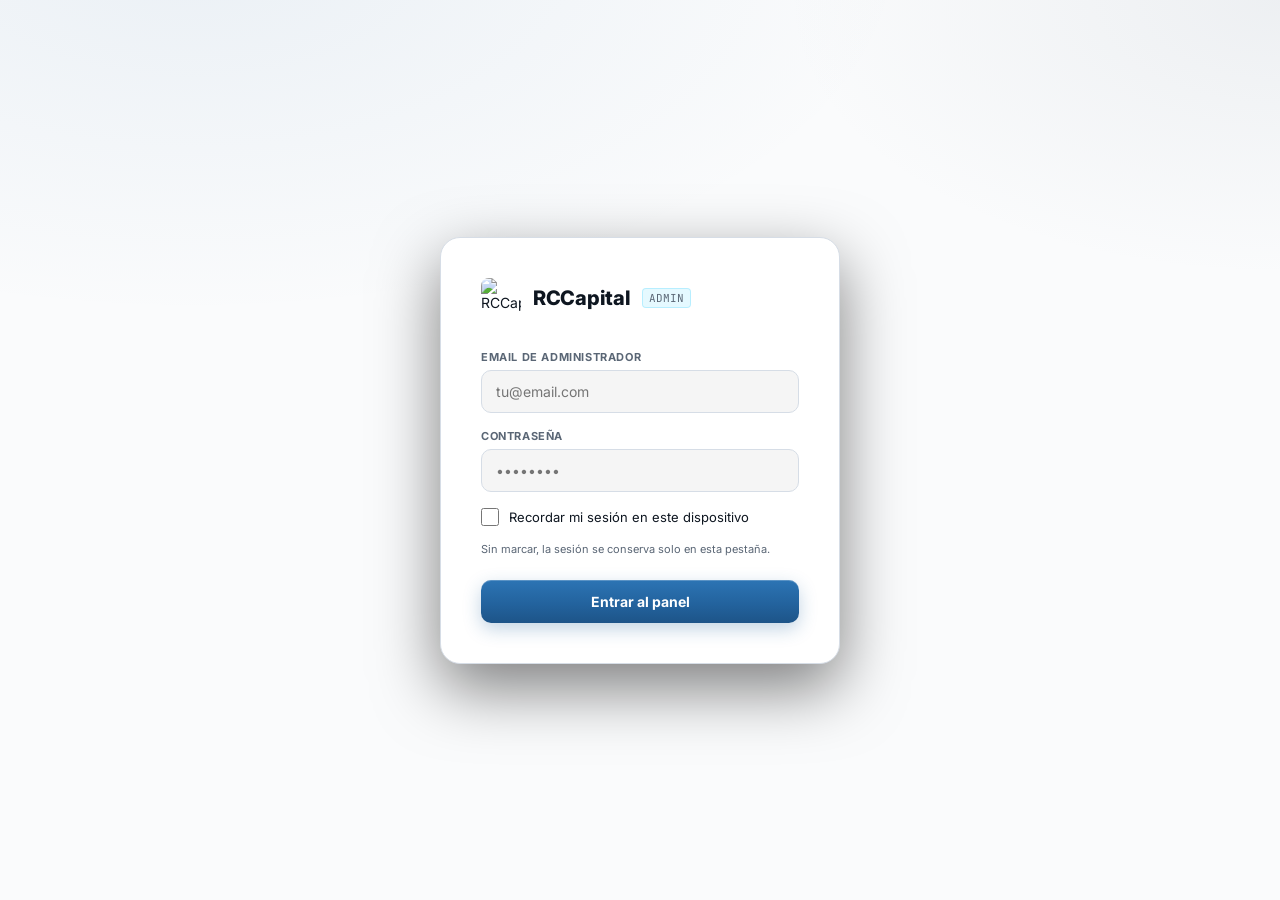
==== commit 5a38d422: "Add files via upload" ====
--- a/admin.html
+++ b/admin.html
@@ -278,6 +278,21 @@
   #modalDetalle [style*="grid-template-columns:1fr auto"]{grid-template-columns:1fr !important;}
   #modalDetalle [style*="text-align:right"]{text-align:left !important;}
 }
+.rc-notification-badge{display:inline-flex;align-items:center;justify-content:center;min-width:22px;height:22px;padding:0 6px;border-radius:20px;background:#28bd78;color:#041c11;font-size:11px;font-weight:800;margin-left:auto;box-shadow:0 0 0 2px #132c41;line-height:1}.rc-notification-badge[hidden]{display:none}#rcSolicitudesNav{position:relative}.sidebar.collapsed #rcSolicitudesBadge{position:absolute;top:1px;right:0;min-width:18px;height:18px;font-size:10px}@media(max-width:600px){.rc-notification-badge{min-width:18px;height:18px;font-size:10px;margin-left:2px}}
+
+/* Navegación única y contenido adaptable */
+html,body{width:100%;min-width:0}.layout{width:100%;min-width:0}.content{min-width:0;max-width:100%;padding-top:0}.page{min-width:0}.card,.card-bd,.tbl-wrap{min-width:0;max-width:100%}.tbl-wrap{overflow-x:auto;-webkit-overflow-scrolling:touch}.admin-page-bar{display:flex;align-items:center;justify-content:space-between;gap:16px;padding:22px 0;margin-bottom:24px;border-bottom:1px solid #d6dde6;background:transparent}.admin-bar-kicker{font-size:10px;font-weight:700;letter-spacing:1.4px;color:#66768a;margin-bottom:4px}#topBarTitle{font-size:20px;font-weight:750;color:#142438}.admin-menu-button,.admin-menu-close{display:none}#rcAdminMenuBackdrop{display:none}
+@media(max-width:768px){
+ .layout{display:block;min-height:100dvh}.content{width:100%;padding:0 18px 28px;overflow:visible}.admin-page-bar{padding:18px 0;margin-bottom:22px}.admin-menu-button{display:inline-flex;align-items:center;justify-content:center;gap:8px;min-height:44px;padding:10px 14px;border:1px solid #c6d3e2;border-radius:12px;background:#173b62;color:#fff;font:600 14px var(--sans);cursor:pointer}.admin-menu-button:focus-visible,.admin-menu-close:focus-visible{outline:3px solid #8fb9ec;outline-offset:3px}
+ .sidebar,.sidebar.collapsed{position:fixed!important;inset:0 auto 0 0;width:min(300px,86vw)!important;height:100dvh!important;padding:28px 18px!important;display:flex!important;flex-direction:column!important;align-items:stretch!important;gap:0!important;overflow-x:hidden!important;overflow-y:auto!important;z-index:101;transform:translateX(-105%);visibility:hidden;pointer-events:none;background:linear-gradient(160deg,#214c7b,#102a47)!important;transition:transform .2s,visibility .2s}
+ .sidebar.mobile-open{transform:translateX(0);visibility:visible;pointer-events:auto}.sidebar .sidebar-logo{margin:10px 34px 28px 0!important}.sidebar .sidebar-logo h2{font-size:16px!important}.sidebar .sidebar-logo .tag{display:none!important}.sidebar .sidebar-nav-group{display:flex!important;flex-direction:column!important;overflow:visible!important;gap:8px!important;flex:0!important}.sidebar .nav-item,.sidebar.collapsed .nav-item{width:100%!important;min-height:48px!important;padding:14px!important;justify-content:flex-start!important;font-size:14px!important;margin:0!important}.sidebar .nav-label,.sidebar.collapsed .nav-label{display:block!important}.sidebar .nav-item .icon{font-size:18px!important;width:24px!important}.sidebar .sidebar-bottom,.sidebar.collapsed .sidebar-bottom{display:block!important;margin-top:auto!important;padding-top:30px}.sidebar .logout-btn span,.sidebar.collapsed .logout-btn span{display:block!important}.sidebar .logout-btn{min-height:48px}.sidebar .admin-menu-close{display:flex;position:absolute;top:18px;right:14px;justify-content:center;align-items:center;width:40px;height:40px;border:1px solid #ffffff40;border-radius:10px;background:#ffffff0d;color:#fff;font-size:18px;cursor:pointer}
+ #rcAdminMenuBackdrop:not([hidden]){display:block;position:fixed;inset:0;z-index:100;border:0;background:#08162699;backdrop-filter:blur(3px)}.sidebar #rcSolicitudesBadge{position:static!important;min-width:22px!important;height:22px!important;margin-left:auto!important}.admin-menu-button .rc-notification-badge{box-shadow:none}
+ #dashChartsRow{grid-template-columns:minmax(0,1fr)!important}.stats-row{grid-template-columns:repeat(2,minmax(0,1fr))!important;gap:12px!important}.card-hd{flex-wrap:wrap;gap:10px;padding:16px}.card-bd{padding:16px}.form-grid{grid-template-columns:minmax(0,1fr)!important}.page-title{font-size:23px}.page-sub{font-size:13px}.content input,.content select{max-width:100%;font-size:16px}.content canvas{max-width:100%}.rc-bulk-row{grid-template-columns:24px minmax(0,1fr)!important}.rc-bulk-row>div:last-of-type{grid-column:1/-1}.rc-bulk-row select{width:100%!important;min-width:0!important}.rc-bulk-row>span:last-child{display:none}
+ #page-ingresos{overflow-wrap:anywhere}#bindCliente,#bindInvestment{display:block;width:100%;margin:12px 0;padding:12px;border:1px solid #c6d3e2;border-radius:10px}.admin-login .btn{max-width:100%}
+}
+@media(max-width:360px){.content{padding-left:14px;padding-right:14px}.stats-row{grid-template-columns:minmax(0,1fr)!important}}
+@media(prefers-reduced-motion:reduce){.sidebar{transition:none!important}}
+.requests-head{display:flex;justify-content:space-between;align-items:start;gap:16px;flex-wrap:wrap}.request-tabs{display:flex;flex-wrap:wrap;gap:8px;margin:22px 0}.request-tabs .active{background:#23639e;color:#fff;border-color:#23639e}.request-section{margin:28px 0}.request-section h3{margin-bottom:14px}.request-grid{display:grid;grid-template-columns:repeat(2,minmax(0,1fr));gap:14px}.request-card{padding:20px;border:1px solid var(--border);background:#fff;border-radius:16px;min-width:0;box-shadow:0 2px 8px #10203908}.request-card h4{font-size:16px;margin:0}.request-card-header{display:flex;justify-content:space-between;gap:10px;align-items:start}.request-status{font-size:11px;padding:5px 8px;border-radius:20px;background:#edf2f7;color:#35516e}.request-card p{font-size:13px;line-height:1.6;margin:10px 0;color:var(--muted);overflow-wrap:anywhere}.request-actions{display:flex;gap:8px;flex-wrap:wrap;margin-top:16px}.request-note{font-size:12px;color:var(--muted);line-height:1.6;margin:10px 0}.bind-grid{display:grid;grid-template-columns:1fr 1fr auto;gap:14px;align-items:end}.bind-grid label{font-size:12px;color:var(--muted)}.bind-grid select,.bind-grid input{width:100%;padding:12px;margin-top:8px;border:1px solid var(--border);border-radius:10px;background:#fff;color:var(--text);font-size:16px;min-width:0}.bind-grid button{min-height:46px}.request-empty{grid-column:1/-1;padding:24px;border:1px dashed var(--border);border-radius:14px;color:var(--muted);font-size:13px}@media(max-width:760px){.request-grid,.bind-grid{grid-template-columns:1fr}.request-card{padding:16px}.bind-grid button{width:100%}}
 </style>
 <script src="config.js"></script></head>
 <body>
@@ -298,6 +313,7 @@
       <label>Contraseña</label>
       <input type="password" id="adminPass" placeholder="••••••••" autocomplete="current-password"/>
     </div>
+    <label style="display:flex;align-items:center;gap:10px;margin:16px 0;font-size:13px;cursor:pointer;"><input type="checkbox" id="rememberAdmin" style="width:18px;height:18px;"/> Recordar mi sesión en este dispositivo</label><p style="font-size:11px;color:var(--muted);margin-bottom:16px;">Sin marcar, la sesión se conserva solo en esta pestaña.</p>
     <button class="btn-primary" id="loginBtn" onclick="login()">Entrar al panel</button>
     <div id="loginErr"></div>
   </div>
@@ -305,9 +321,11 @@
 
 <!-- APP -->
 <div id="appScreen">
+  <button id="rcAdminMenuBackdrop" type="button" hidden aria-label="Cerrar menú" onclick="rcSetAdminMenu(false)"></button>
   <div class="layout">
     <!-- SIDEBAR -->
-    <div class="sidebar" id="adminSidebar">
+    <div class="sidebar" id="adminSidebar" role="navigation" aria-label="Navegación administrativa">
+      <button class="admin-menu-close" type="button" onclick="rcSetAdminMenu(false)" aria-label="Cerrar menú">✕</button>
       <div class="sidebar-logo" onclick="handleAdminTap()" style="cursor:pointer;" title="5 clics para PIN">
         <img src="logo.png" style="width:26px;height:26px;object-fit:contain;border-radius:6px;flex-shrink:0;background:rgba(255,255,255,.94);padding:3px;box-shadow:0 2px 8px rgba(0,0,0,.22);" alt="RCC"/>
         <h2>RCCapital</h2>
@@ -317,7 +335,7 @@
         <button class="nav-item active" data-page="dashboard" onclick="showPage('dashboard',this)">
           <span class="icon">📊</span><span class="nav-label"> Dashboard</span>
         </button>
-        <button class="nav-item" data-page="ingresos" onclick="showPage('ingresos',this);loadIngresos()">Solicitudes</button><button class="nav-item" data-page="clientes" onclick="showPage('clientes',this)">
+        <button class="nav-item" data-page="ingresos" id="rcSolicitudesNav" onclick="showPage('ingresos',this);loadIngresos()"><span class="icon" aria-hidden="true">📨</span><span class="nav-label"> Solicitudes</span><span id="rcSolicitudesBadge" class="rc-notification-badge" hidden aria-live="polite"></span></button><button class="nav-item" data-page="clientes" onclick="showPage('clientes',this)">
           <span class="icon">👥</span><span class="nav-label"> Clientes</span>
         </button>
         <button class="nav-item" data-page="reportes" onclick="showPage('reportes',this)">
@@ -328,38 +346,30 @@
         </button>
       </div>
       <div class="sidebar-bottom">
-        <div class="theme-row">
-          <span>🌙</span>
-          <button class="th-admin-pill" id="adminThemePill" onclick="toggleAdminTheme()"><div class="pill-knob"></div></button>
-          <span>☀️</span>
-        </div>
         <button class="logout-btn" onclick="logout()"><span>🚪</span><span> Cerrar sesión</span></button>
       </div>
     </div>
 
     <!-- CONTENT -->
     <div class="content">
-      <!-- TOP ACTION BAR - visible on all pages -->
-      <div id="topActionBar" style="display:flex;align-items:center;justify-content:space-between;
-        padding:10px 24px;background:#fff;border-bottom:1px solid var(--border);
-        box-shadow:var(--shadow);position:sticky;top:0;z-index:40;gap:12px;flex-wrap:wrap;">
-        <div id="topBarTitle" style="font-size:15px;font-weight:700;color:#0E1620;font-family:var(--sans);letter-spacing:-.3px;">Dashboard</div>
-        <div style="display:flex;gap:8px;align-items:center;flex-wrap:wrap;">
-          <button onclick="showPage('dashboard',this)" 
-            style="padding:9px 18px;border-radius:var(--r);border:1px solid var(--border);background:#fff;color:#0E1620;font-size:13px;font-weight:500;cursor:pointer;font-family:var(--sans);box-shadow:0 1px 3px rgba(20,22,27,.08);">📊 Dashboard</button>
-          <button onclick="showPage('clientes',this)"
-            style="padding:9px 18px;border-radius:var(--r);border:1px solid var(--border);background:#fff;color:#0E1620;font-size:13px;font-weight:500;cursor:pointer;font-family:var(--sans);box-shadow:0 1px 3px rgba(20,22,27,.08);">👥 Clientes</button>
-          <button onclick="showPage('reportes',this)"
-            style="padding:9px 18px;border-radius:var(--r);border:1px solid var(--border);background:#fff;color:#0E1620;font-size:13px;font-weight:500;cursor:pointer;font-family:var(--sans);box-shadow:0 1px 3px rgba(20,22,27,.08);">📄 Reportes</button>
-          <button onclick="showPage('micuenta',this)"
-            style="padding:9px 18px;border-radius:var(--r);border:1px solid var(--border);background:#fff;color:#0E1620;font-size:13px;font-weight:500;cursor:pointer;font-family:var(--sans);box-shadow:0 1px 3px rgba(20,22,27,.08);">💰 Mi Cuenta</button>
-          <button onclick="logout()"
-            style="padding:8px 16px;border-radius:var(--r);border:none;background:var(--btn-grad);box-shadow:var(--btn-shadow);color:#fff;font-size:13px;cursor:pointer;font-family:var(--sans);">Salir</button>
-        </div>
-      </div>
+      <header id="topActionBar" class="admin-page-bar">
+        <div><div class="admin-bar-kicker">RC CAPITAL · ADMIN</div><div id="topBarTitle">Dashboard</div></div>
+        <button id="rcAdminMenuButton" class="admin-menu-button" type="button" aria-controls="adminSidebar" aria-expanded="false" onclick="rcSetAdminMenu(true)"><span aria-hidden="true">☰</span> Menú <span id="rcMenuBadge" class="rc-notification-badge" hidden></span></button>
+      </header>
 
       <!-- DASHBOARD -->
-      <div class="page" id="page-ingresos"><h2>Solicitudes de ingreso</h2><button class="btn" onclick="loadIngresos()">Actualizar</button><div id="ingresosList"></div><h2>Depósitos y retiros</h2><div id="movimientosList"></div><h2>Vincular cuenta del broker</h2><select id="bindCliente"></select><input id="bindInvestment" placeholder="InvestmentId"/><button class="btn" onclick="bindBroker()">Guardar vínculo</button></div><div class="page active" id="page-dashboard">
+      <div class="page" id="page-ingresos">
+ <div class="requests-head"><div><div class="page-title">Solicitudes</div><p class="page-sub">Revisa ingresos y movimientos. El historial se conserva por estado.</p></div><button class="btn" onclick="loadIngresos()">↻ Actualizar</button></div>
+ <div class="request-tabs" role="tablist" aria-label="Estado de solicitudes">
+  <button class="btn active" role="tab" aria-selected="true" data-request-state="pendiente" onclick="rcSetRequestState('pendiente')">Pendientes <span id="reqCount-pendiente"></span></button>
+  <button class="btn" role="tab" aria-selected="false" data-request-state="aprobada" onclick="rcSetRequestState('aprobada')">Aprobadas <span id="reqCount-aprobada"></span></button>
+  <button class="btn" role="tab" aria-selected="false" data-request-state="rechazada" onclick="rcSetRequestState('rechazada')">Rechazadas <span id="reqCount-rechazada"></span></button>
+ </div>
+ <section class="request-section"><h3>Solicitudes de ingreso</h3><div id="ingresosList" class="request-grid" aria-live="polite"></div></section>
+ <section class="request-section"><h3>Depósitos y retiros</h3><p class="request-note">Marcar una solicitud como aprobada registra su estado aquí; no ejecuta el movimiento en el broker.</p><div id="movimientosList" class="request-grid" aria-live="polite"></div></section>
+ <section class="card request-binding"><div class="card-hd"><h3>Cuenta del broker</h3></div><div class="card-bd"><p class="request-note">Vincula o corrige el InvestmentId utilizado para asignar los CSV. Este ID es distinto del usuario de Supabase.</p>
+ <div class="bind-grid"><label>Inversor<select id="bindCliente" onchange="rcSelectBrokerClient()"></select></label><label>InvestmentId<input id="bindInvestment" placeholder="ID del broker" autocomplete="off"/></label><button id="bindSave" class="btn-primary" onclick="bindBroker()">Guardar ID</button></div><p id="bindCurrent" class="request-note" role="status"></p></div></section>
+</div><div class="page active" id="page-dashboard">
         <div class="page-title">Dashboard</div>
         <div class="page-sub">Panorama general del fondo</div>
 
@@ -448,21 +458,22 @@
           </div>
         </div>
 
+        <div style="display:flex;gap:12px;align-items:center;margin:12px 0;"><button class="btn" onclick="mcLoadCloud()">Actualizar desde Supabase</button><span id="mcSyncStatus" role="status" style="font-size:12px;color:var(--muted);"></span></div><p id="mcMethod" style="font-size:13px;line-height:1.6;color:var(--muted);"></p>
         <!-- KPIs gestor -->
         <div id="mcStats" style="display:none;">
           <div class="stats-row" style="grid-template-columns:repeat(4,1fr);">
-            <div class="stat-box good"><div class="sl">Total comisiones</div><div class="sv" id="mcTotalFees">—</div></div>
+            <div class="stat-box good"><div class="sl">Comisiones del archivo</div><div class="sv" id="mcTotalFees">—</div></div>
             <div class="stat-box accent"><div class="sl">Performance fees</div><div class="sv" id="mcPerfFees">—</div></div>
             <div class="stat-box"><div class="sl">Management fees</div><div class="sv" id="mcMgmtFees">—</div></div>
             <div class="stat-box" style="border-color:rgba(255,79,106,.2);">
-              <div class="sl">Total retirado</div>
+              <div class="sl">Retiros del gestor (archivo)</div>
               <div class="sv" style="color:var(--bad);" id="mcWithdrawals">—</div>
             </div>
           </div>
           <div class="stats-row" style="grid-template-columns:repeat(3,1fr);margin-top:-4px;">
             <div class="stat-box"><div class="sl">Deposit fees</div><div class="sv" id="mcDepFees">—</div></div>
-            <div class="stat-box good"><div class="sl">Balance disponible</div><div class="sv" id="mcBalance">—</div></div>
-            <div class="stat-box"><div class="sl">Meses operados</div><div class="sv" id="mcMeses">—</div></div>
+            <div class="stat-box good"><div class="sl" id="mcBalanceLabel">Saldo de comisiones calculado</div><div class="sv" id="mcBalance">—</div></div>
+            <div class="stat-box"><div class="sl">Meses con comisiones/retiros</div><div class="sv" id="mcMeses">—</div></div>
           </div>
 
           <!-- Chart: comisiones mensuales -->
@@ -679,6 +690,7 @@
 
 
 
+<script src="admin-session.js?v=20261003-ui1"></script>
 <script>
 
 
@@ -689,23 +701,11 @@
 // Admin credentials — cambia esto
 
 
-// ── THEME ──
-(function(){
-  var t = localStorage.getItem('rcAdminTheme') || 'dark';
-  document.documentElement.setAttribute('data-theme', t);
-})();
-function toggleAdminTheme(){
-  var t = document.documentElement.getAttribute('data-theme') === 'dark' ? 'light' : 'dark';
-  document.documentElement.setAttribute('data-theme', t);
-  try{ localStorage.setItem('rcAdminTheme', t); }catch(e){}
-  var pill = document.getElementById('adminThemePill');
-  if(pill) pill.classList.toggle('pill-on', t === 'light');
-}
-
-
+document.documentElement.setAttribute('data-theme','light');
 
 const { createClient } = supabase;
-const db = createClient(SUPABASE_URL, SUPABASE_KEY);
+const db = createClient(SUPABASE_URL, SUPABASE_KEY,{auth:{storageKey:'rc-admin-auth-v1',storage:window.rcAdminAuthStorage,persistSession:true,detectSessionInUrl:false}});
+document.getElementById('rememberAdmin').checked=window.rcRememberAdmin;
 
 // ── HELPERS ───────────────────────────────────────────────────────
 const $ = id => document.getElementById(id);
@@ -735,6 +735,7 @@
 }
 async function login(){
  const btn=$('loginBtn'), err=$('loginErr'); btn.disabled=true; err.style.display='none';
+ rcChooseAdminSession($('rememberAdmin').checked);
  try{ const {error}=await db.auth.signInWithPassword({email:$('adminEmail').value.trim(),password:$('adminPass').value});
  if(error) throw error; await adminAllowed(); showApp(); }
  catch(e){await db.auth.signOut(); err.textContent=e.message;err.style.display='block';}
@@ -747,34 +748,41 @@
   loadAll();
 }
 
+let rcAdminMenuPreviousFocus=null,rcAdminMenuOverflow='';
+function rcSetAdminMenu(open){
+ const sidebar=$('adminSidebar'),toggle=$('rcAdminMenuButton'),backdrop=$('rcAdminMenuBackdrop');
+ if(open){rcAdminMenuPreviousFocus=document.activeElement;rcAdminMenuOverflow=document.body.style.overflow;sidebar.classList.add('mobile-open');backdrop.hidden=false;toggle.setAttribute('aria-expanded','true');document.body.style.overflow='hidden';sidebar.querySelector('.admin-menu-close').focus();}
+ else{const wasOpen=sidebar.classList.contains('mobile-open');sidebar.classList.remove('mobile-open');backdrop.hidden=true;toggle.setAttribute('aria-expanded','false');if(wasOpen){document.body.style.overflow=rcAdminMenuOverflow;rcAdminMenuPreviousFocus?.focus?.();}}
+}
+document.addEventListener('keydown',e=>{
+ const sidebar=$('adminSidebar');if(!sidebar?.classList.contains('mobile-open'))return;
+ if(e.key==='Escape'){e.preventDefault();rcSetAdminMenu(false);}
+ if(e.key==='Tab'){const buttons=[...sidebar.querySelectorAll('button')].filter(x=>!x.disabled&&x.getClientRects().length);const first=buttons[0],last=buttons.at(-1);if(e.shiftKey&&document.activeElement===first){e.preventDefault();last.focus();}else if(!e.shiftKey&&document.activeElement===last){e.preventDefault();first.focus();}}
+});
+window.addEventListener('resize',()=>{if(window.innerWidth>768)rcSetAdminMenu(false);});
+
 // ── NAVIGATION ────────────────────────────────────────────────────
 function showPage(name, el){
-  var titles={dashboard:'Dashboard',clientes:'Clientes',reportes:'Reportes',micuenta:'Mi Cuenta'};
+  var titles={dashboard:'Dashboard',ingresos:'Solicitudes',clientes:'Clientes',reportes:'Reportes',micuenta:'Mi Cuenta'};
   var tb=document.getElementById('topBarTitle');
   if(tb) tb.textContent=titles[name]||name;
   document.querySelectorAll('.page').forEach(p=>p.classList.remove('active'));
   document.querySelectorAll('.nav-item').forEach(n=>n.classList.remove('active'));
   $('page-'+name).classList.add('active');
-  if(el) el.classList.add('active');
-}
+  const selected=el||document.querySelector('.nav-item[data-page="'+name+'"]');
+  if(selected) selected.classList.add('active');
+  rcSetAdminMenu(false);
+  if(name==='micuenta'){if(lastConsolidatedCSV)mcProcessCSV(lastConsolidatedCSV);mcLoadCloud();}
+}
+
 
 // ── LOAD ALL DATA ────────────────────────────────────────────────
-// Init theme pill state
-(function(){
-  var t = localStorage.getItem('rcAdminTheme') || 'dark';
-  var pill = document.getElementById('adminThemePill');
-  if(pill && t === 'light') pill.classList.add('pill-on');
-})();
-
 async function loadAll(){
   await loadClientes();
   await loadReportes();
   await loadIngresos();
   updateDashboard();
-  // Restore Mi Cuenta from localStorage
-  if(lastConsolidatedCSV){
-    setTimeout(function(){ mcProcessCSV(lastConsolidatedCSV); }, 100);
-  }
+  await mcLoadCloud();
 }
 
 let contractReceipts=new Map(),contractReceiptsError=false,contractMailJobs=new Map();
@@ -1113,11 +1121,12 @@
       '<td style="padding:14px 16px;">'+rcContractStatus(raw)+'</td>' +
       // Actions
       '<td style="padding:14px 8px;text-align:center;">' +
-        '<div style="display:flex;gap:4px;justify-content:center;">' +
+        '<div style="display:flex;gap:6px;justify-content:center;flex-wrap:wrap;">' +
           '<button data-cid="'+c.id+'" data-cnm="'+c.nombre.replace(/"/g,'&quot;')+'" onclick="reenviarAcceso(this.dataset.cid,this.dataset.cnm)" ' +
-            'style="padding:5px 10px;border-radius:6px;background:linear-gradient(180deg,#2C74B4,#1D5488);color:#fff;border:none;font-size:11px;cursor:pointer;box-shadow:0 2px 8px rgba(35,99,158,.3);">Acceso</button>' +
+            'style="padding:5px 10px;border-radius:6px;background:linear-gradient(180deg,#2C74B4,#1D5488);color:#fff;border:none;font-size:11px;cursor:pointer;box-shadow:0 2px 8px rgba(35,99,158,.3);">Enviar acceso</button>' +
+          '<button data-cid="'+c.id+'" onclick="rcEditBroker(this.dataset.cid)" style="padding:5px 10px;border-radius:6px;background:#fff;color:#23639e;border:1px solid #cbd8e5;font-size:11px;cursor:pointer;">Editar ID</button>' +
           '<button data-cid="'+c.id+'" data-cnm="'+c.nombre.replace(/"/g,'&quot;')+'" onclick="confirmDelete(this.dataset.cid,this.dataset.cnm)" ' +
-            'style="padding:5px 10px;border-radius:6px;background:#fff;color:#C8483C;border:1px solid #EDCFCC;font-size:11px;cursor:pointer;">Borrar</button>' +
+            'style="padding:5px 10px;border-radius:6px;background:#fff;color:#C8483C;border:1px solid #EDCFCC;font-size:11px;cursor:pointer;">Eliminar cliente</button>' +
         '</div>' +
       '</td>';
 
@@ -1501,7 +1510,7 @@
     if(error){ toast('Error guardando: '+error.message,'bad'); return; }
 
     const cliente = clientesCache.find(c=>c.id===clienteId);
-    toast(`✅ Reporte de ${cliente?.nombre||''} subido para ${mes} · 💰 Mi Cuenta actualizada`);
+    toast(`Reporte de ${cliente?.nombre||''} guardado para ${mes}`);
     // Re-process Mi Cuenta if we have cached data
     if(lastConsolidatedCSV) mcProcessCSV(lastConsolidatedCSV);
     fileInput.value='';
@@ -1624,6 +1633,7 @@
 
 function processAllLoaded(results, curMes){
   bulkFiles = [];
+  mcSourceFiles=results.filter(r=>r.text).map(r=>({text:r.text,name:r.file?.name||'consolidado.csv'}));
   var managerRows = []; // collect manager's own CSV rows
 
   results.forEach(function(r){
@@ -1636,7 +1646,7 @@
           var normMgr  = MANAGER_CSV_NAME.toUpperCase().normalize('NFD').replace(/[̀-ͯ]/g,'').trim();
 
           // Check if this is the manager's own account
-          if(normName === normMgr || normName.indexOf(normMgr) >= 0 || normMgr.indexOf(normName) >= 0){
+          if(normName === normMgr){
             managerRows.push(inv.csvText);
             return; // don't add to client list
           }
@@ -1653,14 +1663,6 @@
           });
         });
 
-        // Feed manager data to Mi Cuenta
-        if(managerRows.length > 0){
-          lastConsolidatedCSV = r.text;
-          
-          mcProcessCSV(r.text);
-          var mcNav = document.querySelector('[data-page="micuenta"] .nav-label');
-          if(mcNav) mcNav.innerHTML = ' Mi Cuenta <span style="color:var(--good);font-size:10px;">&#9679;</span>';
-        }
 
       }catch(ex){ /* skip silently */ }
     } else {
@@ -1689,6 +1691,7 @@
   var ready=0,noMatch=0;
   bulkFiles.forEach(function(bf,idx){
     var row=document.createElement('div');
+    row.className='rc-bulk-row';
     row.style.cssText='display:grid;grid-template-columns:auto 1fr auto auto;gap:12px;align-items:center;padding:10px 14px;border-radius:10px;background:#F1F4F8;border:1px solid var(--border);margin-bottom:6px;';
     var icon='⏳',iconColor='var(--muted)';
     if(bf.status==='ok'){icon='✅';iconColor='var(--good)';}
@@ -1744,7 +1747,7 @@
   toast(ok+' reportes guardados'+(fail?' · '+fail+' errores':'')+(sinAsignar?' · '+sinAsignar+' sin asignar (no guardados)':''),fail?'bad':undefined);
   await loadReportes(); updateDashboard(); await loadClientes();
   // Auto-feed Mi Cuenta from the same CSV data
-  autoFeedMiCuenta();
+  await autoFeedMiCuenta();
 }
 
 function clearBulk(){
@@ -1800,49 +1803,17 @@
 // ── MI CUENTA (GESTOR) ────────────────────────────────────────────
 var mcData = null;
 var lastConsolidatedCSV = null; // cache of the last full CSV loaded
-// CSV is only kept in memory.
+// Shared source is stored in Supabase; memory is a display cache.
 // Called automatically after bulk upload
-function autoFeedMiCuenta(){
-  // In single mode: use first bulkFile's original full text
-  // In multi mode: reconstruct by concatenating with shared header
-  var fullText = null;
-
-  if(bulkMode === 'single' && bulkFiles.length > 0){
-    // Get original text - need to re-read, but we stored split texts
-    // Instead, reconstruct: header + all rows from all investors
-    var allTexts = bulkFiles.map(function(bf){ return bf.text; });
-    if(allTexts.length > 0){
-      // Extract header from first
-      var header = allTexts[0].split(/\r?\n/)[0];
-      var rows = [];
-      allTexts.forEach(function(t){
-        var lines = t.split(/\r?\n/);
-        for(var i=1;i<lines.length;i++){
-          if(lines[i].trim()) rows.push(lines[i]);
-        }
-      });
-      fullText = header + '\n' + rows.join('\n');
-    }
-  } else if(bulkMode === 'multi' && bulkFiles.length > 0){
-    var header = bulkFiles[0].text.split(/\r?\n/)[0];
-    var rows = [];
-    bulkFiles.forEach(function(bf){
-      var lines = bf.text.split(/\r?\n/);
-      for(var i=1;i<lines.length;i++){
-        if(lines[i].trim()) rows.push(lines[i]);
-      }
-    });
-    fullText = header + '\n' + rows.join('\n');
-  }
-
-  if(fullText){
-    lastConsolidatedCSV = fullText;
-    
-    mcProcessCSV(fullText);
-    var mcNav = document.querySelector('[data-page="micuenta"] .nav-label');
-    if(mcNav) mcNav.innerHTML = ' Mi Cuenta <span style="color:var(--good);font-size:10px;">●</span>';
-    toast('✅ Reportes actualizados · 💰 Mi Cuenta actualizada');
-  }
+async function autoFeedMiCuenta(){
+ if(!mcSourceFiles.length)return;
+ try{
+  const headers=mcSourceFiles.map(f=>f.text.split(/\r?\n/)[0]);
+  if(!headers.every(h=>h===headers[0]))throw new Error('Los CSV tienen columnas distintas. Carga un consolidado completo en Mi cuenta.');
+  const full=headers[0]+'\n'+mcSourceFiles.map(f=>f.text.split(/\r?\n/).slice(1).filter(l=>l.trim()).join('\n')).join('\n');
+  await mcSaveCloud(full,mcSourceFiles.map(f=>f.name).join(', '));
+  toast('Mi cuenta guardada y sincronizada');
+ }catch(e){toast('Reportes de clientes guardados; Mi cuenta: '+e.message,'bad');}
 }
 
 function mcHandleDrop(e){
@@ -1858,12 +1829,10 @@
   if(!file) return;
   $('mcFileStatus').textContent='⏳ Analizando...';
   var reader=new FileReader();
-  reader.onload=function(ev){
+  reader.onload=async function(ev){
     try{
       var text=ev.target.result;
-      lastConsolidatedCSV=text;
-      
-      mcProcessCSV(text);
+      await mcSaveCloud(text,file.name);
       $('mcFileStatus').textContent='✅ '+file.name+' cargado correctamente';
       $('mcFileInput').value='';
     }catch(err){
@@ -1877,46 +1846,10 @@
 }
 
 function mcProcessCSV(text){
-  var sep=detectSepA(text);
-  var lines=text.split(/\r?\n/).filter(function(l){return l.trim();});
-  if(lines.length<2) return;
-  var h=smartSplitA(lines[0],sep).map(function(x){return x.toLowerCase().replace(/\s+/g,'');});
-  var iR=-1; ['reason','tipo','type'].forEach(function(n){if(iR<0)iR=h.indexOf(n);});
-  var iA=['amount','monto','importe'].reduce(function(f,n){return f>=0?f:h.indexOf(n);},-1);
-  var iT=['time','fecha','date','datetime'].reduce(function(f,n){return f>=0?f:h.indexOf(n);},-1);
-  var iInv=['investorname','investor','inversor','name','usuario'].reduce(function(f,n){return f>=0?f:h.indexOf(n);},-1);
-  function normStr(s){ return (s||'').toUpperCase().normalize('NFD').replace(/[\u0300-\u036f]/g,'').replace(/\s+/g,' ').trim(); }
-  var mgrNorm=normStr(MANAGER_CSV_NAME);
-  var totalPerf=0,totalMgmt=0,totalDep=0,totalWith=0;
-  var monthly={};
-
-  for(var i=1;i<lines.length;i++){
-    var cols=smartSplitA(lines[i],sep);
-    if(cols.length<3) continue;
-    var reason=(iR>=0?(cols[iR]||''):'').toLowerCase().trim();
-    var amount=iA>=0?parseNumA(cols[iA]):0;
-    var time=iT>=0?parseDateA(cols[iT]):null;
-    if(!time) continue;
-    var mk=time.getFullYear()+'-'+String(time.getMonth()+1).padStart(2,'0');
-    if(!monthly[mk]) monthly[mk]={perf:0,mgmt:0,dep:0,with:0};
-
-    if(reason==='performancefee'||reason==='performance fee'){
-      var v=Math.abs(amount); totalPerf+=v; monthly[mk].perf+=v;
-    } else if(reason==='managementfee'||reason==='management fee'){
-      var v=Math.abs(amount); totalMgmt+=v; monthly[mk].mgmt+=v;
-    } else if(reason==='depositfee'||reason==='deposit fee'){
-      var v=Math.abs(amount); totalDep+=v; monthly[mk].dep+=v;
-    } else if(reason==='withdrawal'||reason==='retiro'){
-      // Only count withdrawals that belong to the manager
-      var rowInv=iInv>=0?normStr(cols[iInv]):'';
-      var isMgr=(rowInv===mgrNorm)||(rowInv.length>3&&mgrNorm.indexOf(rowInv)>=0)||(mgrNorm.length>3&&rowInv.indexOf(mgrNorm)>=0);
-      if(isMgr){ var v=Math.abs(amount); totalWith+=v; monthly[mk].with+=v; }
-    }
-  }
-
-  var totalFees=totalPerf+totalMgmt+totalDep;
-  var balance=totalFees-totalWith;
-  var monthKeys=Object.keys(monthly).sort();
+  const result=mcCalculate(text);
+  const {totalPerf,totalMgmt,totalDep,totalWith,monthly,totalFees,balance,monthKeys}=result;
+  $('mcBalanceLabel').textContent=result.actual?'Saldo de comisiones calculado':'Comisiones menos retiros (estimado)';
+  $('mcMethod').textContent=result.actual?'Comisiones abonadas en las filas del gestor menos sus retiros. Este cálculo no incluye otros movimientos ni sustituye el balance del broker.':'Estimación basada en cargos a inversores: el CSV no contiene abonos de comisiones al gestor. No confirma saldo disponible. Retiros del gestor: '+(result.managerFound?'identificados.':'no identificados en este archivo.');
 
   // Update KPIs
   var fmt=function(n){return(isFinite(n)?n:0).toLocaleString('en-US',{style:'currency',currency:'USD',minimumFractionDigits:2});};
@@ -2035,41 +1968,34 @@
 
 
 // ── CLIENT DETAIL MODAL ───────────────────────────────────────────
+var detRequestId=0;
+function resetDetalle(){
+  ['detROI','detEquity','detProfit','detDias','detBest','detPosM'].forEach(function(id){$(id).textContent='—';$(id).style.color='#5A6675';});
+  $('detPeriodo').textContent='Cargando reporte…';
+  $('detSub').textContent='Cargando…';
+  $('detDep').textContent='';
+  $('detTableBody').innerHTML='';
+  var canvas=$('detChart');canvas.getContext('2d').clearRect(0,0,canvas.width,canvas.height);
+  canvas.hidden=true;canvas.style.display='none';
+  $('detChartStatus').textContent='Cargando reporte…';$('detChartStatus').hidden=false;
+}
 function closeDetalle(){
+  detRequestId++;
   $('modalDetalle').style.display='none';
   document.body.style.overflow='';
 }
 
-async function openDetalle(clienteId, nombre){
-  $('detNombre').textContent = nombre;
-  $('detROI').textContent = '—'; $('detEquity').textContent = '—';
-  $('detSub').textContent = 'Cargando...'; $('detDep').textContent = '';
-  $('detTableBody').innerHTML = '';
-  var page = $('modalDetalle');
-  page.style.display = 'block';
-  page.scrollTop = 0;
-  document.body.style.overflow = 'hidden';
-
-  // Load latest report from Supabase
-  var res = await db.from('reportes').select('csv_data,mes,created_at')
-    .eq('cliente_id', clienteId).order('mes',{ascending:false}).limit(1).single();
-  if(!res.data || !res.data.csv_data){
-    $('detPeriodo').textContent = 'Sin reportes disponibles';
-    return;
-  }
-
-  var rep = res.data;
-  $('detPeriodo').textContent = 'Período: ' + rep.mes;
-
-  // Parse CSV and compute stats (reusing same logic as index.html)
-  try{
-    var rows = parseCSVdet(rep.csv_data);
-    var stats = computeStatsdet(rows);
-    renderDetalle(stats, nombre);
-  }catch(e){
-    $('detPeriodo').textContent = 'Error procesando datos: '+e.message;
-  }
-}
+function openDetalle(clienteId,nombre){
+ closeDetalle();
+ var page=$('modalReplica');
+ $('replicaNombre').textContent=nombre+' · Vista del inversor';
+ $('replicaFrame').src='inversores.html?v=20261003-preview1&admin_client='+encodeURIComponent(clienteId);
+ page.hidden=false;document.body.style.overflow='hidden';
+}
+function closeReplica(){
+ $('modalReplica').hidden=true;$('replicaFrame').src='about:blank';document.body.style.overflow='';
+}
+document.addEventListener('keydown',function(e){if(e.key==='Escape'&&!$('modalReplica').hidden)closeReplica();});
 
 // Lightweight CSV parser for detail modal
 function parseCSVdet(text){
@@ -2198,7 +2124,12 @@
   $('detPosM').textContent=stats.posM+' / '+stats.me.length;
 
   // Draw equity chart
-  if(stats.es.length>1) drawDetChart(stats);
+  if(stats.es.length>1){
+    $('detChart').hidden=false;$('detChart').style.display='block';
+    $('detChartStatus').hidden=true;drawDetChart(stats);
+  }else{
+    $('detChartStatus').textContent='La evolución aparecerá cuando haya datos de más de un día.';
+  }
 
   // Table
   var tbody=$('detTableBody'); tbody.innerHTML='';
@@ -2372,6 +2303,7 @@
     <div style="margin-bottom:20px;">
       <div style="font-size:15px;font-weight:700;letter-spacing:-.2px;color:#0E1620;margin-bottom:12px;">Evolución del Capital</div>
       <div style="background:#fff;border:1px solid #D6DDE6;border-radius:14px;padding:20px;box-shadow:0 2px 10px rgba(20,22,27,.07);">
+        <p id="detChartStatus" role="status" style="color:#5A6675;font-size:13px;line-height:1.6;margin:0;" hidden></p>
         <canvas id="detChart" style="display:block;width:100%;height:240px;"></canvas>
       </div>
     </div>
@@ -2397,5 +2329,13 @@
   </div>
 </div>
 
-<script src="admin-flow.js"></script></body>
+<script src="admin-flow.js?v=20261003-ui1"></script><div id="modalReplica" hidden style="position:fixed;inset:0;z-index:2000;background:#07080b;">
+ <div style="height:64px;display:flex;align-items:center;gap:16px;padding:10px 16px;background:#101c2c;color:#f3f5f8;">
+  <button class="btn" onclick="closeReplica()" style="flex-shrink:0;">← Volver</button>
+  <span id="replicaNombre" style="font-size:13px;overflow:hidden;text-overflow:ellipsis;white-space:nowrap;"></span>
+  <span style="margin-left:auto;font-size:11px;flex-shrink:0;">Solo lectura</span>
+ </div>
+ <iframe id="replicaFrame" title="Dashboard del inversor en solo lectura" src="about:blank" style="display:block;width:100%;height:calc(100% - 64px);border:0;" sandbox="allow-scripts allow-same-origin" referrerpolicy="same-origin"></iframe>
+</div>
+<script src="admin-account.js?v=20261003-sync1"></script></body>
 </html>
